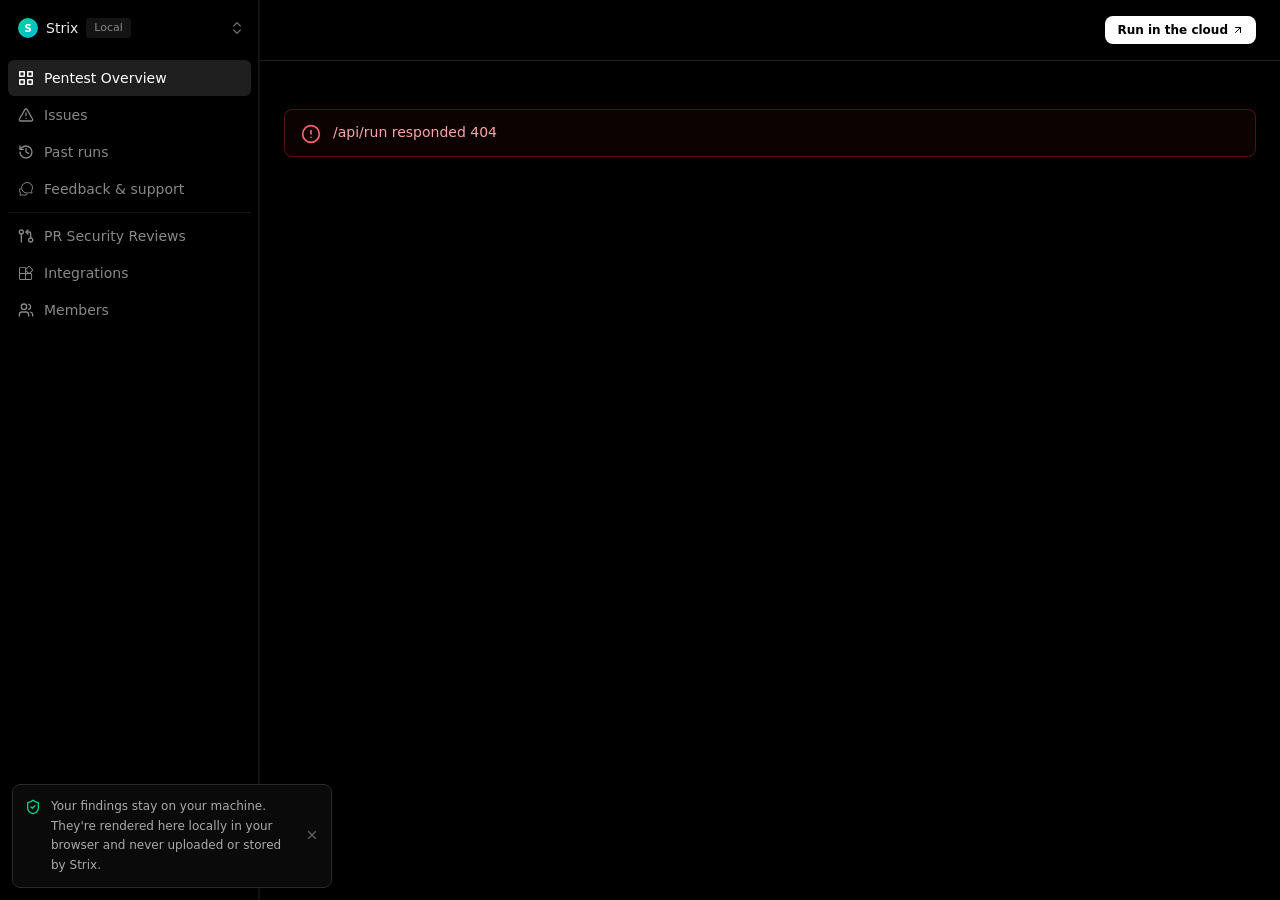
==== strix/interface/viewer/static/index.html @ fccd671d "convert strix to trix." ====
<!doctype html>
<html lang="en">
  <head>
    <meta charset="UTF-8" />
    <link rel="icon" type="image/png" href="./logo.png" />
    <meta name="viewport" content="width=device-width, initial-scale=1.0" />
    <meta name="color-scheme" content="dark" />
    <title>Strix Results</title>
    <script type="module" crossorigin src="./assets/index-i13oA549.js"></script>
    <link rel="stylesheet" crossorigin href="./assets/index-CIkpHi8V.css">
  </head>
  <body>
    <div id="root"></div>
  </body>
</html>
---- strix/interface/viewer/static/assets/index-CIkpHi8V.css ----
pre code.hljs{display:block;overflow-x:auto;padding:1em}code.hljs{padding:3px 5px}/*!
  Theme: GitHub Dark
  Description: Dark theme as seen on github.com
  Author: github.com
  Maintainer: @Hirse
  Updated: 2021-05-15

  Outdated base version: https://github.com/primer/github-syntax-dark
  Current colors taken from GitHub's CSS
*/.hljs{color:#c9d1d9;background:#0d1117}.hljs-doctag,.hljs-keyword,.hljs-meta .hljs-keyword,.hljs-template-tag,.hljs-template-variable,.hljs-type,.hljs-variable.language_{color:#ff7b72}.hljs-title,.hljs-title.class_,.hljs-title.class_.inherited__,.hljs-title.function_{color:#d2a8ff}.hljs-attr,.hljs-attribute,.hljs-literal,.hljs-meta,.hljs-number,.hljs-operator,.hljs-variable,.hljs-selector-attr,.hljs-selector-class,.hljs-selector-id{color:#79c0ff}.hljs-regexp,.hljs-string,.hljs-meta .hljs-string{color:#a5d6ff}.hljs-built_in,.hljs-symbol{color:#ffa657}.hljs-comment,.hljs-code,.hljs-formula{color:#8b949e}.hljs-name,.hljs-quote,.hljs-selector-tag,.hljs-selector-pseudo{color:#7ee787}.hljs-subst{color:#c9d1d9}.hljs-section{color:#1f6feb;font-weight:700}.hljs-bullet{color:#f2cc60}.hljs-emphasis{color:#c9d1d9;font-style:italic}.hljs-strong{color:#c9d1d9;font-weight:700}.hljs-addition{color:#aff5b4;background-color:#033a16}.hljs-deletion{color:#ffdcd7;background-color:#67060c}.react-flow{direction:ltr;--xy-edge-stroke-default: #b1b1b7;--xy-edge-stroke-width-default: 1;--xy-edge-stroke-selected-default: #555;--xy-connectionline-stroke-default: #b1b1b7;--xy-connectionline-stroke-width-default: 1;--xy-attribution-background-color-default: rgba(255, 255, 255, .5);--xy-minimap-background-color-default: #fff;--xy-minimap-mask-background-color-default: rgba(240, 240, 240, .6);--xy-minimap-mask-stroke-color-default: transparent;--xy-minimap-mask-stroke-width-default: 1;--xy-minimap-node-background-color-default: #e2e2e2;--xy-minimap-node-stroke-color-default: transparent;--xy-minimap-node-stroke-width-default: 2;--xy-background-color-default: transparent;--xy-background-pattern-dots-color-default: #91919a;--xy-background-pattern-lines-color-default: #eee;--xy-background-pattern-cross-color-default: #e2e2e2;background-color:var(--xy-background-color, var(--xy-background-color-default));--xy-node-color-default: inherit;--xy-node-border-default: 1px solid #1a192b;--xy-node-background-color-default: #fff;--xy-node-group-background-color-default: rgba(240, 240, 240, .25);--xy-node-boxshadow-hover-default: 0 1px 4px 1px rgba(0, 0, 0, .08);--xy-node-boxshadow-selected-default: 0 0 0 .5px #1a192b;--xy-node-border-radius-default: 3px;--xy-handle-background-color-default: #1a192b;--xy-handle-border-color-default: #fff;--xy-selection-background-color-default: rgba(0, 89, 220, .08);--xy-selection-border-default: 1px dotted rgba(0, 89, 220, .8);--xy-controls-button-background-color-default: #fefefe;--xy-controls-button-background-color-hover-default: #f4f4f4;--xy-controls-button-color-default: inherit;--xy-controls-button-color-hover-default: inherit;--xy-controls-button-border-color-default: #eee;--xy-controls-box-shadow-default: 0 0 2px 1px rgba(0, 0, 0, .08);--xy-edge-label-background-color-default: #ffffff;--xy-edge-label-color-default: inherit;--xy-resize-background-color-default: #3367d9}.react-flow.dark{--xy-edge-stroke-default: #3e3e3e;--xy-edge-stroke-width-default: 1;--xy-edge-stroke-selected-default: #727272;--xy-connectionline-stroke-default: #b1b1b7;--xy-connectionline-stroke-width-default: 1;--xy-attribution-background-color-default: rgba(150, 150, 150, .25);--xy-minimap-background-color-default: #141414;--xy-minimap-mask-background-color-default: rgba(60, 60, 60, .6);--xy-minimap-mask-stroke-color-default: transparent;--xy-minimap-mask-stroke-width-default: 1;--xy-minimap-node-background-color-default: #2b2b2b;--xy-minimap-node-stroke-color-default: transparent;--xy-minimap-node-stroke-width-default: 2;--xy-background-color-default: #141414;--xy-background-pattern-dots-color-default: #555;--xy-background-pattern-lines-color-default: #333;--xy-background-pattern-cross-color-default: #333;--xy-node-color-default: #f8f8f8;--xy-node-border-default: 1px solid #3c3c3c;--xy-node-background-color-default: #1e1e1e;--xy-node-group-background-color-default: rgba(240, 240, 240, .25);--xy-node-boxshadow-hover-default: 0 1px 4px 1px rgba(255, 255, 255, .08);--xy-node-boxshadow-selected-default: 0 0 0 .5px #999;--xy-handle-background-color-default: #bebebe;--xy-handle-border-color-default: #1e1e1e;--xy-selection-background-color-default: rgba(200, 200, 220, .08);--xy-selection-border-default: 1px dotted rgba(200, 200, 220, .8);--xy-controls-button-background-color-default: #2b2b2b;--xy-controls-button-background-color-hover-default: #3e3e3e;--xy-controls-button-color-default: #f8f8f8;--xy-controls-button-color-hover-default: #fff;--xy-controls-button-border-color-default: #5b5b5b;--xy-controls-box-shadow-default: 0 0 2px 1px rgba(0, 0, 0, .08);--xy-edge-label-background-color-default: #141414;--xy-edge-label-color-default: #f8f8f8}.react-flow__background{background-color:var(--xy-background-color-props, var(--xy-background-color, var(--xy-background-color-default)));pointer-events:none;z-index:-1}.react-flow__container{position:absolute;width:100%;height:100%;top:0;left:0}.react-flow__pane{z-index:1;touch-action:none}.react-flow__pane.draggable{cursor:grab}.react-flow__pane.dragging{cursor:grabbing}.react-flow__pane.selection{cursor:pointer}.react-flow__viewport{transform-origin:0 0;z-index:2;pointer-events:none}.react-flow__renderer{z-index:4}.react-flow__selection{z-index:6}.react-flow__nodesselection-rect:focus,.react-flow__nodesselection-rect:focus-visible{outline:none}.react-flow__edge-path{stroke:var(--xy-edge-stroke, var(--xy-edge-stroke-default));stroke-width:var(--xy-edge-stroke-width, var(--xy-edge-stroke-width-default));fill:none}.react-flow__connection-path{stroke:var(--xy-connectionline-stroke, var(--xy-connectionline-stroke-default));stroke-width:var(--xy-connectionline-stroke-width, var(--xy-connectionline-stroke-width-default));fill:none}.react-flow .react-flow__edges{position:absolute}.react-flow .react-flow__edges svg{overflow:visible;position:absolute;pointer-events:none}.react-flow__edge{pointer-events:visibleStroke}.react-flow__edge.selectable{cursor:pointer}.react-flow__edge.animated path{stroke-dasharray:5;animation:dashdraw .5s linear infinite}.react-flow__edge.animated path.react-flow__edge-interaction{stroke-dasharray:none;animation:none}.react-flow__edge.inactive{pointer-events:none}.react-flow__edge.selected,.react-flow__edge:focus,.react-flow__edge:focus-visible{outline:none}.react-flow__edge.selected .react-flow__edge-path,.react-flow__edge.selectable:focus .react-flow__edge-path,.react-flow__edge.selectable:focus-visible .react-flow__edge-path{stroke:var(--xy-edge-stroke-selected, var(--xy-edge-stroke-selected-default))}.react-flow__edge-textwrapper{pointer-events:all}.react-flow__edge .react-flow__edge-text{pointer-events:none;-webkit-user-select:none;-moz-user-select:none;user-select:none}.react-flow__arrowhead polyline{stroke:var(--xy-edge-stroke, var(--xy-edge-stroke-default))}.react-flow__arrowhead polyline.arrowclosed{fill:var(--xy-edge-stroke, var(--xy-edge-stroke-default))}.react-flow__connection{pointer-events:none}.react-flow__connection .animated{stroke-dasharray:5;animation:dashdraw .5s linear infinite}svg.react-flow__connectionline{z-index:1001;overflow:visible;position:absolute}.react-flow__nodes{pointer-events:none;transform-origin:0 0}.react-flow__node{position:absolute;-webkit-user-select:none;-moz-user-select:none;user-select:none;pointer-events:all;transform-origin:0 0;box-sizing:border-box;cursor:default}.react-flow__node.selectable{cursor:pointer}.react-flow__node.draggable{cursor:grab;pointer-events:all}.react-flow__node.draggable.dragging{cursor:grabbing}.react-flow__nodesselection{z-index:3;transform-origin:left top;pointer-events:none}.react-flow__nodesselection-rect{position:absolute;pointer-events:all;cursor:grab}.react-flow__handle{position:absolute;pointer-events:none;min-width:5px;min-height:5px;width:6px;height:6px;background-color:var(--xy-handle-background-color, var(--xy-handle-background-color-default));border:1px solid var(--xy-handle-border-color, var(--xy-handle-border-color-default));border-radius:100%}.react-flow__handle.connectingfrom{pointer-events:all}.react-flow__handle.connectionindicator{pointer-events:all;cursor:crosshair}.react-flow__handle-bottom{top:auto;left:50%;bottom:0;transform:translate(-50%,50%)}.react-flow__handle-top{top:0;left:50%;transform:translate(-50%,-50%)}.react-flow__handle-left{top:50%;left:0;transform:translate(-50%,-50%)}.react-flow__handle-right{top:50%;right:0;transform:translate(50%,-50%)}.react-flow__edgeupdater{cursor:move;pointer-events:all}.react-flow__pane.selection .react-flow__panel{pointer-events:none}.react-flow__panel{position:absolute;z-index:5;margin:15px}.react-flow__panel.top{top:0}.react-flow__panel.bottom{bottom:0}.react-flow__panel.top.center,.react-flow__panel.bottom.center{left:50%;transform:translate(-15px) translate(-50%)}.react-flow__panel.left{left:0}.react-flow__panel.right{right:0}.react-flow__panel.left.center,.react-flow__panel.right.center{top:50%;transform:translateY(-15px) translateY(-50%)}.react-flow__attribution{font-size:10px;background:var(--xy-attribution-background-color, var(--xy-attribution-background-color-default));padding:2px 3px;margin:0}.react-flow__attribution a{text-decoration:none;color:#999}@keyframes dashdraw{0%{stroke-dashoffset:10}}.react-flow__edgelabel-renderer{position:absolute;width:100%;height:100%;pointer-events:none;-webkit-user-select:none;-moz-user-select:none;user-select:none;left:0;top:0}.react-flow__viewport-portal{position:absolute;width:100%;height:100%;left:0;top:0;-webkit-user-select:none;-moz-user-select:none;user-select:none}.react-flow__minimap{background:var( --xy-minimap-background-color-props, var(--xy-minimap-background-color, var(--xy-minimap-background-color-default)) )}.react-flow__minimap-svg{display:block}.react-flow__minimap-mask{fill:var( --xy-minimap-mask-background-color-props, var(--xy-minimap-mask-background-color, var(--xy-minimap-mask-background-color-default)) );stroke:var( --xy-minimap-mask-stroke-color-props, var(--xy-minimap-mask-stroke-color, var(--xy-minimap-mask-stroke-color-default)) );stroke-width:var( --xy-minimap-mask-stroke-width-props, var(--xy-minimap-mask-stroke-width, var(--xy-minimap-mask-stroke-width-default)) )}.react-flow__minimap-node{fill:var( --xy-minimap-node-background-color-props, var(--xy-minimap-node-background-color, var(--xy-minimap-node-background-color-default)) );stroke:var( --xy-minimap-node-stroke-color-props, var(--xy-minimap-node-stroke-color, var(--xy-minimap-node-stroke-color-default)) );stroke-width:var( --xy-minimap-node-stroke-width-props, var(--xy-minimap-node-stroke-width, var(--xy-minimap-node-stroke-width-default)) )}.react-flow__background-pattern.dots{fill:var( --xy-background-pattern-color-props, var(--xy-background-pattern-color, var(--xy-background-pattern-dots-color-default)) )}.react-flow__background-pattern.lines{stroke:var( --xy-background-pattern-color-props, var(--xy-background-pattern-color, var(--xy-background-pattern-lines-color-default)) )}.react-flow__background-pattern.cross{stroke:var( --xy-background-pattern-color-props, var(--xy-background-pattern-color, var(--xy-background-pattern-cross-color-default)) )}.react-flow__controls{display:flex;flex-direction:column;box-shadow:var(--xy-controls-box-shadow, var(--xy-controls-box-shadow-default))}.react-flow__controls.horizontal{flex-direction:row}.react-flow__controls-button{display:flex;justify-content:center;align-items:center;height:26px;width:26px;padding:4px;border:none;background:var(--xy-controls-button-background-color, var(--xy-controls-button-background-color-default));border-bottom:1px solid var( --xy-controls-button-border-color-props, var(--xy-controls-button-border-color, var(--xy-controls-button-border-color-default)) );color:var( --xy-controls-button-color-props, var(--xy-controls-button-color, var(--xy-controls-button-color-default)) );cursor:pointer;-webkit-user-select:none;-moz-user-select:none;user-select:none}.react-flow__controls-button svg{width:100%;max-width:12px;max-height:12px;fill:currentColor}.react-flow__edge.updating .react-flow__edge-path{stroke:#777}.react-flow__edge-text{font-size:10px}.react-flow__node.selectable:focus,.react-flow__node.selectable:focus-visible{outline:none}.react-flow__node-input,.react-flow__node-default,.react-flow__node-output,.react-flow__node-group{padding:10px;border-radius:var(--xy-node-border-radius, var(--xy-node-border-radius-default));width:150px;font-size:12px;color:var(--xy-node-color, var(--xy-node-color-default));text-align:center;border:var(--xy-node-border, var(--xy-node-border-default));background-color:var(--xy-node-background-color, var(--xy-node-background-color-default))}.react-flow__node-input.selectable:hover,.react-flow__node-default.selectable:hover,.react-flow__node-output.selectable:hover,.react-flow__node-group.selectable:hover{box-shadow:var(--xy-node-boxshadow-hover, var(--xy-node-boxshadow-hover-default))}.react-flow__node-input.selectable.selected,.react-flow__node-input.selectable:focus,.react-flow__node-input.selectable:focus-visible,.react-flow__node-default.selectable.selected,.react-flow__node-default.selectable:focus,.react-flow__node-default.selectable:focus-visible,.react-flow__node-output.selectable.selected,.react-flow__node-output.selectable:focus,.react-flow__node-output.selectable:focus-visible,.react-flow__node-group.selectable.selected,.react-flow__node-group.selectable:focus,.react-flow__node-group.selectable:focus-visible{box-shadow:var(--xy-node-boxshadow-selected, var(--xy-node-boxshadow-selected-default))}.react-flow__node-group{background-color:var(--xy-node-group-background-color, var(--xy-node-group-background-color-default))}.react-flow__nodesselection-rect,.react-flow__selection{background:var(--xy-selection-background-color, var(--xy-selection-background-color-default));border:var(--xy-selection-border, var(--xy-selection-border-default))}.react-flow__nodesselection-rect:focus,.react-flow__nodesselection-rect:focus-visible,.react-flow__selection:focus,.react-flow__selection:focus-visible{outline:none}.react-flow__controls-button:hover{background:var( --xy-controls-button-background-color-hover-props, var(--xy-controls-button-background-color-hover, var(--xy-controls-button-background-color-hover-default)) );color:var( --xy-controls-button-color-hover-props, var(--xy-controls-button-color-hover, var(--xy-controls-button-color-hover-default)) )}.react-flow__controls-button:disabled{pointer-events:none}.react-flow__controls-button:disabled svg{fill-opacity:.4}.react-flow__controls-button:last-child{border-bottom:none}.react-flow__controls.horizontal .react-flow__controls-button{border-bottom:none;border-right:1px solid var( --xy-controls-button-border-color-props, var(--xy-controls-button-border-color, var(--xy-controls-button-border-color-default)) )}.react-flow__controls.horizontal .react-flow__controls-button:last-child{border-right:none}.react-flow__resize-control{position:absolute}.react-flow__resize-control.left,.react-flow__resize-control.right{cursor:ew-resize}.react-flow__resize-control.top,.react-flow__resize-control.bottom{cursor:ns-resize}.react-flow__resize-control.top.left,.react-flow__resize-control.bottom.right{cursor:nwse-resize}.react-flow__resize-control.bottom.left,.react-flow__resize-control.top.right{cursor:nesw-resize}.react-flow__resize-control.handle{width:5px;height:5px;border:1px solid #fff;border-radius:1px;background-color:var(--xy-resize-background-color, var(--xy-resize-background-color-default));translate:-50% -50%}.react-flow__resize-control.handle.left{left:0;top:50%}.react-flow__resize-control.handle.right{left:100%;top:50%}.react-flow__resize-control.handle.top{left:50%;top:0}.react-flow__resize-control.handle.bottom{left:50%;top:100%}.react-flow__resize-control.handle.top.left,.react-flow__resize-control.handle.bottom.left{left:0}.react-flow__resize-control.handle.top.right,.react-flow__resize-control.handle.bottom.right{left:100%}.react-flow__resize-control.line{border-color:var(--xy-resize-background-color, var(--xy-resize-background-color-default));border-width:0;border-style:solid}.react-flow__resize-control.line.left,.react-flow__resize-control.line.right{width:1px;transform:translate(-50%);top:0;height:100%}.react-flow__resize-control.line.left{left:0;border-left-width:1px}.react-flow__resize-control.line.right{left:100%;border-right-width:1px}.react-flow__resize-control.line.top,.react-flow__resize-control.line.bottom{height:1px;transform:translateY(-50%);left:0;width:100%}.react-flow__resize-control.line.top{top:0;border-top-width:1px}.react-flow__resize-control.line.bottom{border-bottom-width:1px;top:100%}.react-flow__edge-textbg{fill:var(--xy-edge-label-background-color, var(--xy-edge-label-background-color-default))}.react-flow__edge-text{fill:var(--xy-edge-label-color, var(--xy-edge-label-color-default))}/*! tailwindcss v4.3.3 | MIT License | https://tailwindcss.com */@layer properties{@supports (((-webkit-hyphens:none)) and (not (margin-trim:inline))) or ((-moz-orient:inline) and (not (color:rgb(from red r g b)))){*,:before,:after,::backdrop{--tw-translate-x:0;--tw-translate-y:0;--tw-translate-z:0;--tw-space-y-reverse:0;--tw-border-style:solid;--tw-gradient-position:initial;--tw-gradient-from:#0000;--tw-gradient-via:#0000;--tw-gradient-to:#0000;--tw-gradient-stops:initial;--tw-gradient-via-stops:initial;--tw-gradient-from-position:0%;--tw-gradient-via-position:50%;--tw-gradient-to-position:100%;--tw-leading:initial;--tw-font-weight:initial;--tw-tracking:initial;--tw-ordinal:initial;--tw-slashed-zero:initial;--tw-numeric-figure:initial;--tw-numeric-spacing:initial;--tw-numeric-fraction:initial;--tw-shadow:0 0 #0000;--tw-shadow-color:initial;--tw-shadow-alpha:100%;--tw-inset-shadow:0 0 #0000;--tw-inset-shadow-color:initial;--tw-inset-shadow-alpha:100%;--tw-ring-color:initial;--tw-ring-shadow:0 0 #0000;--tw-inset-ring-color:initial;--tw-inset-ring-shadow:0 0 #0000;--tw-ring-inset:initial;--tw-ring-offset-width:0px;--tw-ring-offset-color:#fff;--tw-ring-offset-shadow:0 0 #0000;--tw-blur:initial;--tw-brightness:initial;--tw-contrast:initial;--tw-grayscale:initial;--tw-hue-rotate:initial;--tw-invert:initial;--tw-opacity:initial;--tw-saturate:initial;--tw-sepia:initial;--tw-drop-shadow:initial;--tw-drop-shadow-color:initial;--tw-drop-shadow-alpha:100%;--tw-drop-shadow-size:initial;--tw-duration:initial;--tw-ease:initial}}}@layer theme{:root,:host{--color-red-300:oklch(80.8% .114 19.571);--color-red-400:oklch(70.4% .191 22.216);--color-red-500:oklch(63.7% .237 25.331);--color-orange-400:oklch(75% .183 55.934);--color-orange-500:oklch(70.5% .213 47.604);--color-amber-400:oklch(82.8% .189 84.429);--color-yellow-400:oklch(85.2% .199 91.936);--color-yellow-500:oklch(79.5% .184 86.047);--color-emerald-200:oklch(90.5% .093 164.15);--color-emerald-400:oklch(76.5% .177 163.223);--color-emerald-500:oklch(69.6% .17 162.48);--color-cyan-400:oklch(78.9% .154 211.53);--color-cyan-500:oklch(71.5% .143 215.221);--color-sky-400:oklch(74.6% .16 232.661);--color-blue-400:oklch(70.7% .165 254.624);--color-blue-500:oklch(62.3% .214 259.815);--color-purple-400:oklch(71.4% .203 305.504);--color-purple-500:oklch(62.7% .265 303.9);--color-gray-400:oklch(70.7% .022 261.325);--color-gray-500:oklch(55.1% .027 264.364);--color-neutral-200:oklch(92.2% 0 none);--color-black:#000;--color-white:#fff;--spacing:.25rem;--container-xs:20rem;--container-sm:24rem;--container-md:28rem;--container-xl:36rem;--container-6xl:72rem;--text-xs:.75rem;--text-xs--line-height:calc(1 / .75);--text-sm:.875rem;--text-sm--line-height:calc(1.25 / .875);--text-base:1rem;--text-base--line-height: 1.5 ;--text-lg:1.125rem;--text-lg--line-height:calc(1.75 / 1.125);--text-xl:1.25rem;--text-xl--line-height:calc(1.75 / 1.25);--text-2xl:1.5rem;--text-2xl--line-height:calc(2 / 1.5);--font-weight-medium:500;--font-weight-semibold:600;--font-weight-bold:700;--tracking-tight:-.025em;--tracking-wide:.025em;--tracking-wider:.05em;--leading-snug:1.375;--leading-relaxed:1.625;--radius-md:.375rem;--radius-lg:.5rem;--radius-xl:.75rem;--radius-2xl:1rem;--ease-out:cubic-bezier(0, 0, .2, 1);--animate-spin:spin 1s linear infinite;--animate-ping:ping 1s cubic-bezier(0, 0, .2, 1) infinite;--animate-pulse:pulse 2s cubic-bezier(.4, 0, .6, 1) infinite;--default-transition-duration:.15s;--default-transition-timing-function:cubic-bezier(.4, 0, .2, 1);--default-font-family:var(--font-geist-sans);--default-mono-font-family:var(--font-geist-mono)}}@layer base{*,:after,:before,::backdrop{box-sizing:border-box;border:0 solid;margin:0;padding:0}::file-selector-button{box-sizing:border-box;border:0 solid;margin:0;padding:0}html,:host{-webkit-text-size-adjust:100%;-moz-tab-size:4;tab-size:4;line-height:1.5;font-family:var(--default-font-family,-apple-system, BlinkMacSystemFont, "Segoe UI", Roboto, "Helvetica Neue", "Noto Sans", Arial, sans-serif, "Apple Color Emoji", "Segoe UI Emoji", "Segoe UI Symbol", "Noto Color Emoji");font-feature-settings:var(--default-font-feature-settings,normal);font-variation-settings:var(--default-font-variation-settings,normal);-webkit-tap-highlight-color:transparent}hr{height:0;color:inherit;border-top-width:1px}abbr:where([title]){-webkit-text-decoration:underline dotted;text-decoration:underline dotted}h1,h2,h3,h4,h5,h6{font-size:inherit;font-weight:inherit}a{color:inherit;-webkit-text-decoration:inherit;text-decoration:inherit}b,strong{font-weight:bolder}code,kbd,samp,pre{font-family:var(--default-mono-font-family,ui-monospace, SFMono-Regular, Menlo, Monaco, Consolas, "Liberation Mono", "Courier New", monospace);font-feature-settings:var(--default-mono-font-feature-settings,normal);font-variation-settings:var(--default-mono-font-variation-settings,normal);font-size:1em}small{font-size:80%}sub,sup{vertical-align:baseline;font-size:75%;line-height:0;position:relative}sub{bottom:-.25em}sup{top:-.5em}table{text-indent:0;border-color:inherit;border-collapse:collapse}:-moz-focusring:where(:not(iframe)){outline:auto}progress{vertical-align:baseline}summary{display:list-item}ol,ul,menu{list-style:none}img,svg,video,canvas,audio,iframe,embed,object{vertical-align:middle;display:block}img,video{max-width:100%;height:auto}button,input,select,optgroup,textarea{font:inherit;font-feature-settings:inherit;font-variation-settings:inherit;letter-spacing:inherit;color:inherit;opacity:1;background-color:#0000;border-radius:0}::file-selector-button{font:inherit;font-feature-settings:inherit;font-variation-settings:inherit;letter-spacing:inherit;color:inherit;opacity:1;background-color:#0000;border-radius:0}:where(select:is([multiple],[size])) optgroup{font-weight:bolder}:where(select:is([multiple],[size])) optgroup option{padding-inline-start:20px}::file-selector-button{margin-inline-end:4px}::placeholder{opacity:1}@supports (not ((-webkit-appearance:-apple-pay-button))) or (contain-intrinsic-size:1px){::placeholder{color:currentColor}@supports (color:color-mix(in lab,red,red)){::placeholder{color:color-mix(in oklab,currentcolor 50%,transparent)}}}textarea{resize:vertical}::-webkit-search-decoration{-webkit-appearance:none}::-webkit-date-and-time-value{min-height:1lh;text-align:inherit}::-webkit-datetime-edit{display:inline-flex}::-webkit-datetime-edit-fields-wrapper{padding:0}::-webkit-datetime-edit{padding-block:0}::-webkit-datetime-edit-year-field{padding-block:0}::-webkit-datetime-edit-month-field{padding-block:0}::-webkit-datetime-edit-day-field{padding-block:0}::-webkit-datetime-edit-hour-field{padding-block:0}::-webkit-datetime-edit-minute-field{padding-block:0}::-webkit-datetime-edit-second-field{padding-block:0}::-webkit-datetime-edit-millisecond-field{padding-block:0}::-webkit-datetime-edit-meridiem-field{padding-block:0}::-webkit-calendar-picker-indicator{line-height:1}:-moz-ui-invalid{box-shadow:none}button,input:where([type=button],[type=reset],[type=submit]){-webkit-appearance:button;-moz-appearance:button;appearance:button}::file-selector-button{-webkit-appearance:button;-moz-appearance:button;appearance:button}::-webkit-inner-spin-button{height:auto}::-webkit-outer-spin-button{height:auto}[hidden]:where(:not([hidden=until-found])){display:none!important}}@layer components;@layer utilities{.pointer-events-none{pointer-events:none}.collapse{visibility:collapse}.visible{visibility:visible}.absolute{position:absolute}.fixed{position:fixed}.relative{position:relative}.static{position:static}.sticky{position:sticky}.inset-0{top:0;right:0;bottom:0;left:0}.inset-x-0{inset-inline:0}.top-0{top:0}.top-2{top:calc(var(--spacing) * 2)}.top-4{top:calc(var(--spacing) * 4)}.right-0{right:0}.right-2{right:calc(var(--spacing) * 2)}.right-4{right:calc(var(--spacing) * 4)}.bottom-0{bottom:0}.bottom-3{bottom:calc(var(--spacing) * 3)}.bottom-full{bottom:100%}.left-0{left:0}.left-1\/2{left:50%}.left-2{left:calc(var(--spacing) * 2)}.left-3{left:calc(var(--spacing) * 3)}.isolate{isolation:isolate}.z-10{z-index:10}.z-20{z-index:20}.z-30{z-index:30}.z-40{z-index:40}.z-50{z-index:50}.z-\[60\]{z-index:60}.-mx-2{margin-inline:calc(var(--spacing) * -2)}.mx-0{margin-inline:0}.mx-auto{margin-inline:auto}.my-1{margin-block:var(--spacing)}.my-4{margin-block:calc(var(--spacing) * 4)}.-mt-0\.5{margin-top:calc(var(--spacing) * -.5)}.mt-0{margin-top:0}.mt-0\.5{margin-top:calc(var(--spacing) * .5)}.mt-1{margin-top:var(--spacing)}.mt-1\.5{margin-top:calc(var(--spacing) * 1.5)}.mt-2{margin-top:calc(var(--spacing) * 2)}.mt-3{margin-top:calc(var(--spacing) * 3)}.mt-4{margin-top:calc(var(--spacing) * 4)}.mt-5{margin-top:calc(var(--spacing) * 5)}.mt-10{margin-top:calc(var(--spacing) * 10)}.mt-\[1px\]{margin-top:1px}.-mr-0\.5{margin-right:calc(var(--spacing) * -.5)}.mr-1{margin-right:var(--spacing)}.mr-2{margin-right:calc(var(--spacing) * 2)}.mb-1{margin-bottom:var(--spacing)}.mb-1\.5{margin-bottom:calc(var(--spacing) * 1.5)}.mb-2{margin-bottom:calc(var(--spacing) * 2)}.mb-2\.5{margin-bottom:calc(var(--spacing) * 2.5)}.mb-3{margin-bottom:calc(var(--spacing) * 3)}.mb-4{margin-bottom:calc(var(--spacing) * 4)}.ml-0\.5{margin-left:calc(var(--spacing) * .5)}.ml-1{margin-left:var(--spacing)}.ml-1\.5{margin-left:calc(var(--spacing) * 1.5)}.ml-2{margin-left:calc(var(--spacing) * 2)}.ml-3{margin-left:calc(var(--spacing) * 3)}.ml-auto{margin-left:auto}.line-clamp-3{-webkit-line-clamp:3;-webkit-box-orient:vertical;display:-webkit-box;overflow:hidden}.block{display:block}.flex{display:flex}.grid{display:grid}.hidden{display:none}.inline{display:inline}.inline-flex{display:inline-flex}.\!h-1\.5{height:calc(var(--spacing) * 1.5)!important}.h-0\.5{height:calc(var(--spacing) * .5)}.h-1\.5{height:calc(var(--spacing) * 1.5)}.h-2{height:calc(var(--spacing) * 2)}.h-2\.5{height:calc(var(--spacing) * 2.5)}.h-3{height:calc(var(--spacing) * 3)}.h-3\.5{height:calc(var(--spacing) * 3.5)}.h-4{height:calc(var(--spacing) * 4)}.h-5{height:calc(var(--spacing) * 5)}.h-6{height:calc(var(--spacing) * 6)}.h-7{height:calc(var(--spacing) * 7)}.h-8{height:calc(var(--spacing) * 8)}.h-9{height:calc(var(--spacing) * 9)}.h-10{height:calc(var(--spacing) * 10)}.h-11{height:calc(var(--spacing) * 11)}.h-\[30px\]{height:30px}.h-\[72px\]{height:72px}.h-\[480px\]{height:480px}.h-dvh{height:100dvh}.h-full{height:100%}.h-px{height:1px}.h-screen{height:100vh}.max-h-96{max-height:calc(var(--spacing) * 96)}.max-h-\[160px\]{max-height:160px}.max-h-\[400px\]{max-height:400px}.max-h-\[1200px\]{max-height:1200px}.max-h-\[calc\(100dvh-2rem\)\]{max-height:calc(100dvh - 2rem)}.min-h-0{min-height:0}.min-h-screen{min-height:100vh}.\!w-1\.5{width:calc(var(--spacing) * 1.5)!important}.w-0\.5{width:calc(var(--spacing) * .5)}.w-1{width:var(--spacing)}.w-1\.5{width:calc(var(--spacing) * 1.5)}.w-2{width:calc(var(--spacing) * 2)}.w-2\.5{width:calc(var(--spacing) * 2.5)}.w-3{width:calc(var(--spacing) * 3)}.w-3\.5{width:calc(var(--spacing) * 3.5)}.w-4{width:calc(var(--spacing) * 4)}.w-5{width:calc(var(--spacing) * 5)}.w-6{width:calc(var(--spacing) * 6)}.w-7{width:calc(var(--spacing) * 7)}.w-8{width:calc(var(--spacing) * 8)}.w-9{width:calc(var(--spacing) * 9)}.w-10{width:calc(var(--spacing) * 10)}.w-11{width:calc(var(--spacing) * 11)}.w-28{width:calc(var(--spacing) * 28)}.w-96{width:calc(var(--spacing) * 96)}.w-\[1px\]{width:1px}.w-\[30px\]{width:30px}.w-\[180px\]{width:180px}.w-\[260px\]{width:260px}.w-full{width:100%}.w-max{width:max-content}.w-px{width:1px}.max-w-6xl{max-width:var(--container-6xl)}.max-w-\[75\%\]{max-width:75%}.max-w-\[80\%\]{max-width:80%}.max-w-\[88rem\]{max-width:88rem}.max-w-\[140px\]{max-width:140px}.max-w-\[240px\]{max-width:240px}.max-w-\[260px\]{max-width:260px}.max-w-full{max-width:100%}.max-w-md{max-width:var(--container-md)}.max-w-sm{max-width:var(--container-sm)}.max-w-xl{max-width:var(--container-xl)}.max-w-xs{max-width:var(--container-xs)}.min-w-0{min-width:0}.min-w-\[80px\]{min-width:80px}.min-w-\[112px\]{min-width:112px}.min-w-\[160px\]{min-width:160px}.flex-1{flex:1}.flex-none{flex:none}.flex-shrink-0,.shrink-0{flex-shrink:0}.border-collapse{border-collapse:collapse}.origin-left{transform-origin:0}.-translate-x-1\/2{--tw-translate-x: -50% ;translate:var(--tw-translate-x) var(--tw-translate-y)}.-rotate-90{rotate:-90deg}.animate-ping{animation:var(--animate-ping)}.animate-pulse{animation:var(--animate-pulse)}.animate-spin{animation:var(--animate-spin)}.cursor-col-resize{cursor:col-resize}.cursor-pointer{cursor:pointer}.resize{resize:both}.resize-none{resize:none}.resize-y{resize:vertical}.scrollbar-thin{scrollbar-width:thin}.grid-cols-1{grid-template-columns:repeat(1,minmax(0,1fr))}.grid-cols-\[7rem_1fr\]{grid-template-columns:7rem 1fr}.flex-col{flex-direction:column}.flex-row{flex-direction:row}.flex-wrap{flex-wrap:wrap}.place-content-center{place-content:center}.items-baseline{align-items:baseline}.items-center{align-items:center}.items-start{align-items:flex-start}.items-stretch{align-items:stretch}.justify-between{justify-content:space-between}.justify-center{justify-content:center}.gap-0\.5{gap:calc(var(--spacing) * .5)}.gap-1{gap:var(--spacing)}.gap-1\.5{gap:calc(var(--spacing) * 1.5)}.gap-2{gap:calc(var(--spacing) * 2)}.gap-2\.5{gap:calc(var(--spacing) * 2.5)}.gap-3{gap:calc(var(--spacing) * 3)}.gap-4{gap:calc(var(--spacing) * 4)}.gap-5{gap:calc(var(--spacing) * 5)}.gap-6{gap:calc(var(--spacing) * 6)}.gap-8{gap:calc(var(--spacing) * 8)}.gap-10{gap:calc(var(--spacing) * 10)}.gap-px{gap:1px}:where(.space-y-0>:not(:last-child)){--tw-space-y-reverse:0;margin-block:0}:where(.space-y-0\.5>:not(:last-child)){--tw-space-y-reverse:0;margin-block-start:calc(calc(var(--spacing) * .5) * var(--tw-space-y-reverse));margin-block-end:calc(calc(var(--spacing) * .5) * calc(1 - var(--tw-space-y-reverse)))}:where(.space-y-1>:not(:last-child)){--tw-space-y-reverse:0;margin-block-start:calc(var(--spacing) * var(--tw-space-y-reverse));margin-block-end:calc(var(--spacing) * calc(1 - var(--tw-space-y-reverse)))}:where(.space-y-2>:not(:last-child)){--tw-space-y-reverse:0;margin-block-start:calc(calc(var(--spacing) * 2) * var(--tw-space-y-reverse));margin-block-end:calc(calc(var(--spacing) * 2) * calc(1 - var(--tw-space-y-reverse)))}:where(.space-y-2\.5>:not(:last-child)){--tw-space-y-reverse:0;margin-block-start:calc(calc(var(--spacing) * 2.5) * var(--tw-space-y-reverse));margin-block-end:calc(calc(var(--spacing) * 2.5) * calc(1 - var(--tw-space-y-reverse)))}:where(.space-y-3>:not(:last-child)){--tw-space-y-reverse:0;margin-block-start:calc(calc(var(--spacing) * 3) * var(--tw-space-y-reverse));margin-block-end:calc(calc(var(--spacing) * 3) * calc(1 - var(--tw-space-y-reverse)))}:where(.space-y-4>:not(:last-child)){--tw-space-y-reverse:0;margin-block-start:calc(calc(var(--spacing) * 4) * var(--tw-space-y-reverse));margin-block-end:calc(calc(var(--spacing) * 4) * calc(1 - var(--tw-space-y-reverse)))}:where(.space-y-5>:not(:last-child)){--tw-space-y-reverse:0;margin-block-start:calc(calc(var(--spacing) * 5) * var(--tw-space-y-reverse));margin-block-end:calc(calc(var(--spacing) * 5) * calc(1 - var(--tw-space-y-reverse)))}:where(.space-y-6>:not(:last-child)){--tw-space-y-reverse:0;margin-block-start:calc(calc(var(--spacing) * 6) * var(--tw-space-y-reverse));margin-block-end:calc(calc(var(--spacing) * 6) * calc(1 - var(--tw-space-y-reverse)))}:where(.space-y-8>:not(:last-child)){--tw-space-y-reverse:0;margin-block-start:calc(calc(var(--spacing) * 8) * var(--tw-space-y-reverse));margin-block-end:calc(calc(var(--spacing) * 8) * calc(1 - var(--tw-space-y-reverse)))}.gap-x-2{column-gap:calc(var(--spacing) * 2)}.gap-x-3{column-gap:calc(var(--spacing) * 3)}.gap-x-6{column-gap:calc(var(--spacing) * 6)}.gap-x-8{column-gap:calc(var(--spacing) * 8)}.gap-y-0\.5{row-gap:calc(var(--spacing) * .5)}.gap-y-1{row-gap:var(--spacing)}.gap-y-2{row-gap:calc(var(--spacing) * 2)}.gap-y-3{row-gap:calc(var(--spacing) * 3)}.gap-y-6{row-gap:calc(var(--spacing) * 6)}.truncate{text-overflow:ellipsis;white-space:nowrap;overflow:hidden}.overflow-auto{overflow:auto}.overflow-hidden{overflow:hidden}.overflow-x-clip{overflow-x:clip}.overflow-y-auto{overflow-y:auto}.overscroll-contain{overscroll-behavior:contain}.overscroll-none{overscroll-behavior:none}.rounded{border-radius:.25rem}.rounded-2xl{border-radius:var(--radius-2xl)}.rounded-full{border-radius:3.40282e38px}.rounded-lg{border-radius:var(--radius-lg)}.rounded-md{border-radius:var(--radius-md)}.rounded-xl{border-radius:var(--radius-xl)}.\!border-0{border-style:var(--tw-border-style)!important;border-width:0!important}.border{border-style:var(--tw-border-style);border-width:1px}.border-0{border-style:var(--tw-border-style);border-width:0}.border-2{border-style:var(--tw-border-style);border-width:2px}.border-y{border-block-style:var(--tw-border-style);border-block-width:1px}.border-t{border-top-style:var(--tw-border-style);border-top-width:1px}.border-r{border-right-style:var(--tw-border-style);border-right-width:1px}.border-b{border-bottom-style:var(--tw-border-style);border-bottom-width:1px}.\!border-none{--tw-border-style:none!important;border-style:none!important}.\!border-\[\#222\]{border-color:#222!important}.border-\[\#1a1a1a\]{border-color:#1a1a1a}.border-\[\#2a2a2a\]{border-color:#2a2a2a}.border-\[\#3a3a3a\]{border-color:#3a3a3a}.border-\[\#22c55e\]\/40{border-color:#22c55e66}.border-\[\#222\]{border-color:#222}.border-\[\#333\]{border-color:#333}.border-\[\#444\]{border-color:#444}.border-\[\#191919\]{border-color:#191919}.border-\[rgba\(255\,255\,255\,0\.08\)\]{border-color:#ffffff14}.border-blue-500\/20{border-color:#3080ff33}@supports (color:color-mix(in lab,red,red)){.border-blue-500\/20{border-color:color-mix(in oklab,var(--color-blue-500) 20%,transparent)}}.border-blue-500\/30{border-color:#3080ff4d}@supports (color:color-mix(in lab,red,red)){.border-blue-500\/30{border-color:color-mix(in oklab,var(--color-blue-500) 30%,transparent)}}.border-blue-500\/40{border-color:#3080ff66}@supports (color:color-mix(in lab,red,red)){.border-blue-500\/40{border-color:color-mix(in oklab,var(--color-blue-500) 40%,transparent)}}.border-emerald-500\/20{border-color:#00bb7f33}@supports (color:color-mix(in lab,red,red)){.border-emerald-500\/20{border-color:color-mix(in oklab,var(--color-emerald-500) 20%,transparent)}}.border-emerald-500\/25{border-color:#00bb7f40}@supports (color:color-mix(in lab,red,red)){.border-emerald-500\/25{border-color:color-mix(in oklab,var(--color-emerald-500) 25%,transparent)}}.border-emerald-500\/30{border-color:#00bb7f4d}@supports (color:color-mix(in lab,red,red)){.border-emerald-500\/30{border-color:color-mix(in oklab,var(--color-emerald-500) 30%,transparent)}}.border-gray-500\/20{border-color:#6a728233}@supports (color:color-mix(in lab,red,red)){.border-gray-500\/20{border-color:color-mix(in oklab,var(--color-gray-500) 20%,transparent)}}.border-orange-500\/20{border-color:#fe6e0033}@supports (color:color-mix(in lab,red,red)){.border-orange-500\/20{border-color:color-mix(in oklab,var(--color-orange-500) 20%,transparent)}}.border-orange-500\/30{border-color:#fe6e004d}@supports (color:color-mix(in lab,red,red)){.border-orange-500\/30{border-color:color-mix(in oklab,var(--color-orange-500) 30%,transparent)}}.border-purple-500\/20{border-color:#ac4bff33}@supports (color:color-mix(in lab,red,red)){.border-purple-500\/20{border-color:color-mix(in oklab,var(--color-purple-500) 20%,transparent)}}.border-red-500\/20{border-color:#fb2c3633}@supports (color:color-mix(in lab,red,red)){.border-red-500\/20{border-color:color-mix(in oklab,var(--color-red-500) 20%,transparent)}}.border-red-500\/25{border-color:#fb2c3640}@supports (color:color-mix(in lab,red,red)){.border-red-500\/25{border-color:color-mix(in oklab,var(--color-red-500) 25%,transparent)}}.border-red-500\/30{border-color:#fb2c364d}@supports (color:color-mix(in lab,red,red)){.border-red-500\/30{border-color:color-mix(in oklab,var(--color-red-500) 30%,transparent)}}.border-white\/10{border-color:#ffffff1a}@supports (color:color-mix(in lab,red,red)){.border-white\/10{border-color:color-mix(in oklab,var(--color-white) 10%,transparent)}}.border-white\/\[0\.06\]{border-color:#ffffff0f}@supports (color:color-mix(in lab,red,red)){.border-white\/\[0\.06\]{border-color:color-mix(in oklab,var(--color-white) 6%,transparent)}}.border-white\/\[0\.08\]{border-color:#ffffff14}@supports (color:color-mix(in lab,red,red)){.border-white\/\[0\.08\]{border-color:color-mix(in oklab,var(--color-white) 8%,transparent)}}.border-white\/\[0\.18\]{border-color:#ffffff2e}@supports (color:color-mix(in lab,red,red)){.border-white\/\[0\.18\]{border-color:color-mix(in oklab,var(--color-white) 18%,transparent)}}.border-yellow-500\/20{border-color:#edb20033}@supports (color:color-mix(in lab,red,red)){.border-yellow-500\/20{border-color:color-mix(in oklab,var(--color-yellow-500) 20%,transparent)}}.border-yellow-500\/25{border-color:#edb20040}@supports (color:color-mix(in lab,red,red)){.border-yellow-500\/25{border-color:color-mix(in oklab,var(--color-yellow-500) 25%,transparent)}}.border-yellow-500\/30{border-color:#edb2004d}@supports (color:color-mix(in lab,red,red)){.border-yellow-500\/30{border-color:color-mix(in oklab,var(--color-yellow-500) 30%,transparent)}}.border-t-white{border-top-color:var(--color-white)}.\!bg-\[\#0a0a0a\]{background-color:#0a0a0a!important}.\!bg-\[\#444\]{background-color:#444!important}.\!bg-transparent{background-color:#0000!important}.bg-\[\#0a0a0a\]{background-color:#0a0a0a}.bg-\[\#1a1a1a\]{background-color:#1a1a1a}.bg-\[\#1e1e1e\]{background-color:#1e1e1e}.bg-\[\#2a2a2a\]{background-color:#2a2a2a}.bg-\[\#22c55e\]\/10{background-color:#22c55e1a}.bg-\[\#111\]{background-color:#111}.bg-\[\#222\]{background-color:#222}.bg-\[\#555\]{background-color:#555}.bg-\[\#888\]{background-color:#888}.bg-\[\#050505\]{background-color:#050505}.bg-\[\#252525\]{background-color:#252525}.bg-\[rgba\(255\,255\,255\,0\.02\)\]{background-color:#ffffff05}.bg-\[rgba\(255\,255\,255\,0\.3\)\]{background-color:#ffffff4d}.bg-\[rgba\(255\,255\,255\,0\.04\)\]{background-color:#ffffff0a}.bg-\[rgba\(255\,255\,255\,0\.05\)\]{background-color:#ffffff0d}.bg-\[rgba\(255\,255\,255\,0\.08\)\]{background-color:#ffffff14}.bg-\[rgba\(255\,255\,255\,0\.12\)\]{background-color:#ffffff1f}.bg-black{background-color:var(--color-black)}.bg-black\/80{background-color:#000c}@supports (color:color-mix(in lab,red,red)){.bg-black\/80{background-color:color-mix(in oklab,var(--color-black) 80%,transparent)}}.bg-blue-400{background-color:var(--color-blue-400)}.bg-blue-500{background-color:var(--color-blue-500)}.bg-blue-500\/10{background-color:#3080ff1a}@supports (color:color-mix(in lab,red,red)){.bg-blue-500\/10{background-color:color-mix(in oklab,var(--color-blue-500) 10%,transparent)}}.bg-blue-500\/20{background-color:#3080ff33}@supports (color:color-mix(in lab,red,red)){.bg-blue-500\/20{background-color:color-mix(in oklab,var(--color-blue-500) 20%,transparent)}}.bg-blue-500\/\[0\.12\]{background-color:#3080ff1f}@supports (color:color-mix(in lab,red,red)){.bg-blue-500\/\[0\.12\]{background-color:color-mix(in oklab,var(--color-blue-500) 12%,transparent)}}.bg-emerald-400{background-color:var(--color-emerald-400)}.bg-emerald-500{background-color:var(--color-emerald-500)}.bg-emerald-500\/5{background-color:#00bb7f0d}@supports (color:color-mix(in lab,red,red)){.bg-emerald-500\/5{background-color:color-mix(in oklab,var(--color-emerald-500) 5%,transparent)}}.bg-emerald-500\/10{background-color:#00bb7f1a}@supports (color:color-mix(in lab,red,red)){.bg-emerald-500\/10{background-color:color-mix(in oklab,var(--color-emerald-500) 10%,transparent)}}.bg-emerald-500\/\[0\.06\]{background-color:#00bb7f0f}@supports (color:color-mix(in lab,red,red)){.bg-emerald-500\/\[0\.06\]{background-color:color-mix(in oklab,var(--color-emerald-500) 6%,transparent)}}.bg-gray-500{background-color:var(--color-gray-500)}.bg-gray-500\/10{background-color:#6a72821a}@supports (color:color-mix(in lab,red,red)){.bg-gray-500\/10{background-color:color-mix(in oklab,var(--color-gray-500) 10%,transparent)}}.bg-orange-500{background-color:var(--color-orange-500)}.bg-orange-500\/10{background-color:#fe6e001a}@supports (color:color-mix(in lab,red,red)){.bg-orange-500\/10{background-color:color-mix(in oklab,var(--color-orange-500) 10%,transparent)}}.bg-orange-500\/20{background-color:#fe6e0033}@supports (color:color-mix(in lab,red,red)){.bg-orange-500\/20{background-color:color-mix(in oklab,var(--color-orange-500) 20%,transparent)}}.bg-purple-500{background-color:var(--color-purple-500)}.bg-purple-500\/10{background-color:#ac4bff1a}@supports (color:color-mix(in lab,red,red)){.bg-purple-500\/10{background-color:color-mix(in oklab,var(--color-purple-500) 10%,transparent)}}.bg-purple-500\/\[0\.08\]{background-color:#ac4bff14}@supports (color:color-mix(in lab,red,red)){.bg-purple-500\/\[0\.08\]{background-color:color-mix(in oklab,var(--color-purple-500) 8%,transparent)}}.bg-red-400{background-color:var(--color-red-400)}.bg-red-500{background-color:var(--color-red-500)}.bg-red-500\/5{background-color:#fb2c360d}@supports (color:color-mix(in lab,red,red)){.bg-red-500\/5{background-color:color-mix(in oklab,var(--color-red-500) 5%,transparent)}}.bg-red-500\/10{background-color:#fb2c361a}@supports (color:color-mix(in lab,red,red)){.bg-red-500\/10{background-color:color-mix(in oklab,var(--color-red-500) 10%,transparent)}}.bg-red-500\/15{background-color:#fb2c3626}@supports (color:color-mix(in lab,red,red)){.bg-red-500\/15{background-color:color-mix(in oklab,var(--color-red-500) 15%,transparent)}}.bg-red-500\/20{background-color:#fb2c3633}@supports (color:color-mix(in lab,red,red)){.bg-red-500\/20{background-color:color-mix(in oklab,var(--color-red-500) 20%,transparent)}}.bg-red-500\/\[0\.12\]{background-color:#fb2c361f}@supports (color:color-mix(in lab,red,red)){.bg-red-500\/\[0\.12\]{background-color:color-mix(in oklab,var(--color-red-500) 12%,transparent)}}.bg-transparent{background-color:#0000}.bg-white{background-color:var(--color-white)}.bg-white\/8{background-color:#ffffff14}@supports (color:color-mix(in lab,red,red)){.bg-white\/8{background-color:color-mix(in oklab,var(--color-white) 8%,transparent)}}.bg-white\/60{background-color:#fff9}@supports (color:color-mix(in lab,red,red)){.bg-white\/60{background-color:color-mix(in oklab,var(--color-white) 60%,transparent)}}.bg-white\/\[0\.03\]{background-color:#ffffff08}@supports (color:color-mix(in lab,red,red)){.bg-white\/\[0\.03\]{background-color:color-mix(in oklab,var(--color-white) 3%,transparent)}}.bg-white\/\[0\.08\]{background-color:#ffffff14}@supports (color:color-mix(in lab,red,red)){.bg-white\/\[0\.08\]{background-color:color-mix(in oklab,var(--color-white) 8%,transparent)}}.bg-white\/\[0\.015\]{background-color:#ffffff04}@supports (color:color-mix(in lab,red,red)){.bg-white\/\[0\.015\]{background-color:color-mix(in oklab,var(--color-white) 1.5%,transparent)}}.bg-yellow-400{background-color:var(--color-yellow-400)}.bg-yellow-500{background-color:var(--color-yellow-500)}.bg-yellow-500\/10{background-color:#edb2001a}@supports (color:color-mix(in lab,red,red)){.bg-yellow-500\/10{background-color:color-mix(in oklab,var(--color-yellow-500) 10%,transparent)}}.bg-yellow-500\/15{background-color:#edb20026}@supports (color:color-mix(in lab,red,red)){.bg-yellow-500\/15{background-color:color-mix(in oklab,var(--color-yellow-500) 15%,transparent)}}.bg-yellow-500\/20{background-color:#edb20033}@supports (color:color-mix(in lab,red,red)){.bg-yellow-500\/20{background-color:color-mix(in oklab,var(--color-yellow-500) 20%,transparent)}}.bg-gradient-to-br{--tw-gradient-position:to bottom right in oklab;background-image:linear-gradient(var(--tw-gradient-stops))}.from-emerald-400{--tw-gradient-from:var(--color-emerald-400);--tw-gradient-stops:var(--tw-gradient-via-stops,var(--tw-gradient-position), var(--tw-gradient-from) var(--tw-gradient-from-position), var(--tw-gradient-to) var(--tw-gradient-to-position))}.to-cyan-500{--tw-gradient-to:var(--color-cyan-500);--tw-gradient-stops:var(--tw-gradient-via-stops,var(--tw-gradient-position), var(--tw-gradient-from) var(--tw-gradient-from-position), var(--tw-gradient-to) var(--tw-gradient-to-position))}.object-contain{object-fit:contain}.object-cover{object-fit:cover}.p-0{padding:0}.p-0\.5{padding:calc(var(--spacing) * .5)}.p-1{padding:var(--spacing)}.p-2{padding:calc(var(--spacing) * 2)}.p-3{padding:calc(var(--spacing) * 3)}.p-3\.5{padding:calc(var(--spacing) * 3.5)}.p-4{padding:calc(var(--spacing) * 4)}.p-5{padding:calc(var(--spacing) * 5)}.p-6{padding:calc(var(--spacing) * 6)}.p-8{padding:calc(var(--spacing) * 8)}.p-10{padding:calc(var(--spacing) * 10)}.px-0{padding-inline:0}.px-1\.5{padding-inline:calc(var(--spacing) * 1.5)}.px-2{padding-inline:calc(var(--spacing) * 2)}.px-2\.5{padding-inline:calc(var(--spacing) * 2.5)}.px-3{padding-inline:calc(var(--spacing) * 3)}.px-4{padding-inline:calc(var(--spacing) * 4)}.px-5{padding-inline:calc(var(--spacing) * 5)}.py-0\.5{padding-block:calc(var(--spacing) * .5)}.py-1{padding-block:var(--spacing)}.py-1\.5{padding-block:calc(var(--spacing) * 1.5)}.py-2{padding-block:calc(var(--spacing) * 2)}.py-2\.5{padding-block:calc(var(--spacing) * 2.5)}.py-3{padding-block:calc(var(--spacing) * 3)}.py-3\.5{padding-block:calc(var(--spacing) * 3.5)}.py-4{padding-block:calc(var(--spacing) * 4)}.py-8{padding-block:calc(var(--spacing) * 8)}.pt-1{padding-top:var(--spacing)}.pt-2{padding-top:calc(var(--spacing) * 2)}.pt-4{padding-top:calc(var(--spacing) * 4)}.pt-6{padding-top:calc(var(--spacing) * 6)}.pt-10{padding-top:calc(var(--spacing) * 10)}.pt-\[5px\]{padding-top:5px}.pr-1{padding-right:var(--spacing)}.pr-1\.5{padding-right:calc(var(--spacing) * 1.5)}.pr-4{padding-right:calc(var(--spacing) * 4)}.pb-2\.5{padding-bottom:calc(var(--spacing) * 2.5)}.pb-3{padding-bottom:calc(var(--spacing) * 3)}.pb-4{padding-bottom:calc(var(--spacing) * 4)}.pb-6{padding-bottom:calc(var(--spacing) * 6)}.pb-10{padding-bottom:calc(var(--spacing) * 10)}.pl-1\.5{padding-left:calc(var(--spacing) * 1.5)}.pl-2\.5{padding-left:calc(var(--spacing) * 2.5)}.pl-4{padding-left:calc(var(--spacing) * 4)}.pl-5{padding-left:calc(var(--spacing) * 5)}.text-center{text-align:center}.text-left{text-align:left}.text-right{text-align:right}.align-top{vertical-align:top}.font-mono{font-family:var(--font-geist-mono)}.text-2xl{font-size:var(--text-2xl);line-height:var(--tw-leading,var(--text-2xl--line-height))}.text-base{font-size:var(--text-base);line-height:var(--tw-leading,var(--text-base--line-height))}.text-lg{font-size:var(--text-lg);line-height:var(--tw-leading,var(--text-lg--line-height))}.text-sm{font-size:var(--text-sm);line-height:var(--tw-leading,var(--text-sm--line-height))}.text-xl{font-size:var(--text-xl);line-height:var(--tw-leading,var(--text-xl--line-height))}.text-xs{font-size:var(--text-xs);line-height:var(--tw-leading,var(--text-xs--line-height))}.text-\[9px\]{font-size:9px}.text-\[10px\]{font-size:10px}.text-\[11px\]{font-size:11px}.text-\[12px\]{font-size:12px}.text-\[13px\]{font-size:13px}.text-\[14px\]{font-size:14px}.text-\[15px\]{font-size:15px}.text-\[16px\]{font-size:16px}.leading-6{--tw-leading:calc(var(--spacing) * 6);line-height:calc(var(--spacing) * 6)}.leading-\[22px\]{--tw-leading:22px;line-height:22px}.leading-none{--tw-leading:1;line-height:1}.leading-relaxed{--tw-leading:var(--leading-relaxed);line-height:var(--leading-relaxed)}.leading-snug{--tw-leading:var(--leading-snug);line-height:var(--leading-snug)}.font-bold{--tw-font-weight:var(--font-weight-bold);font-weight:var(--font-weight-bold)}.font-medium{--tw-font-weight:var(--font-weight-medium);font-weight:var(--font-weight-medium)}.font-semibold{--tw-font-weight:var(--font-weight-semibold);font-weight:var(--font-weight-semibold)}.tracking-\[0\.4em\]{--tw-tracking:.4em;letter-spacing:.4em}.tracking-tight{--tw-tracking:var(--tracking-tight);letter-spacing:var(--tracking-tight)}.tracking-wide{--tw-tracking:var(--tracking-wide);letter-spacing:var(--tracking-wide)}.tracking-wider{--tw-tracking:var(--tracking-wider);letter-spacing:var(--tracking-wider)}.break-words{overflow-wrap:break-word}.break-all{word-break:break-all}.whitespace-nowrap{white-space:nowrap}.whitespace-pre{white-space:pre}.whitespace-pre-wrap{white-space:pre-wrap}.text-\[\#22c55e\]{color:#22c55e}.text-\[\#333\]{color:#333}.text-\[\#444\]{color:#444}.text-\[\#555\]{color:#555}.text-\[\#666\]{color:#666}.text-\[\#777\]{color:#777}.text-\[\#888\]{color:#888}.text-\[\#999\]{color:#999}.text-\[\#aaa\]{color:#aaa}.text-\[\#bbb\]{color:#bbb}.text-\[\#ddd\]{color:#ddd}.text-\[\#e5e5e5\]{color:#e5e5e5}.text-\[\#ededed\]{color:#ededed}.text-amber-400{color:var(--color-amber-400)}.text-amber-400\/80{color:#fcbb00cc}@supports (color:color-mix(in lab,red,red)){.text-amber-400\/80{color:color-mix(in oklab,var(--color-amber-400) 80%,transparent)}}.text-black{color:var(--color-black)}.text-blue-400{color:var(--color-blue-400)}.text-blue-400\/80{color:#54a2ffcc}@supports (color:color-mix(in lab,red,red)){.text-blue-400\/80{color:color-mix(in oklab,var(--color-blue-400) 80%,transparent)}}.text-blue-500{color:var(--color-blue-500)}.text-cyan-400{color:var(--color-cyan-400)}.text-cyan-400\/80{color:#00d2efcc}@supports (color:color-mix(in lab,red,red)){.text-cyan-400\/80{color:color-mix(in oklab,var(--color-cyan-400) 80%,transparent)}}.text-emerald-200{color:var(--color-emerald-200)}.text-emerald-400{color:var(--color-emerald-400)}.text-emerald-400\/30{color:#00d2944d}@supports (color:color-mix(in lab,red,red)){.text-emerald-400\/30{color:color-mix(in oklab,var(--color-emerald-400) 30%,transparent)}}.text-emerald-400\/60{color:#00d29499}@supports (color:color-mix(in lab,red,red)){.text-emerald-400\/60{color:color-mix(in oklab,var(--color-emerald-400) 60%,transparent)}}.text-emerald-400\/70{color:#00d294b3}@supports (color:color-mix(in lab,red,red)){.text-emerald-400\/70{color:color-mix(in oklab,var(--color-emerald-400) 70%,transparent)}}.text-emerald-400\/80{color:#00d294cc}@supports (color:color-mix(in lab,red,red)){.text-emerald-400\/80{color:color-mix(in oklab,var(--color-emerald-400) 80%,transparent)}}.text-gray-400{color:var(--color-gray-400)}.text-orange-400{color:var(--color-orange-400)}.text-orange-400\/60{color:#ff8b1a99}@supports (color:color-mix(in lab,red,red)){.text-orange-400\/60{color:color-mix(in oklab,var(--color-orange-400) 60%,transparent)}}.text-orange-400\/80{color:#ff8b1acc}@supports (color:color-mix(in lab,red,red)){.text-orange-400\/80{color:color-mix(in oklab,var(--color-orange-400) 80%,transparent)}}.text-orange-500{color:var(--color-orange-500)}.text-purple-400{color:var(--color-purple-400)}.text-purple-400\/60{color:#c07eff99}@supports (color:color-mix(in lab,red,red)){.text-purple-400\/60{color:color-mix(in oklab,var(--color-purple-400) 60%,transparent)}}.text-purple-400\/70{color:#c07effb3}@supports (color:color-mix(in lab,red,red)){.text-purple-400\/70{color:color-mix(in oklab,var(--color-purple-400) 70%,transparent)}}.text-purple-400\/80{color:#c07effcc}@supports (color:color-mix(in lab,red,red)){.text-purple-400\/80{color:color-mix(in oklab,var(--color-purple-400) 80%,transparent)}}.text-red-300{color:var(--color-red-300)}.text-red-400{color:var(--color-red-400)}.text-red-400\/30{color:#ff65684d}@supports (color:color-mix(in lab,red,red)){.text-red-400\/30{color:color-mix(in oklab,var(--color-red-400) 30%,transparent)}}.text-red-400\/50{color:#ff656880}@supports (color:color-mix(in lab,red,red)){.text-red-400\/50{color:color-mix(in oklab,var(--color-red-400) 50%,transparent)}}.text-red-400\/60{color:#ff656899}@supports (color:color-mix(in lab,red,red)){.text-red-400\/60{color:color-mix(in oklab,var(--color-red-400) 60%,transparent)}}.text-red-400\/70{color:#ff6568b3}@supports (color:color-mix(in lab,red,red)){.text-red-400\/70{color:color-mix(in oklab,var(--color-red-400) 70%,transparent)}}.text-red-400\/80{color:#ff6568cc}@supports (color:color-mix(in lab,red,red)){.text-red-400\/80{color:color-mix(in oklab,var(--color-red-400) 80%,transparent)}}.text-red-500{color:var(--color-red-500)}.text-sky-400{color:var(--color-sky-400)}.text-sky-400\/80{color:#00bcfecc}@supports (color:color-mix(in lab,red,red)){.text-sky-400\/80{color:color-mix(in oklab,var(--color-sky-400) 80%,transparent)}}.text-white{color:var(--color-white)}.text-white\/80{color:#fffc}@supports (color:color-mix(in lab,red,red)){.text-white\/80{color:color-mix(in oklab,var(--color-white) 80%,transparent)}}.text-yellow-400{color:var(--color-yellow-400)}.text-yellow-400\/80{color:#fac800cc}@supports (color:color-mix(in lab,red,red)){.text-yellow-400\/80{color:color-mix(in oklab,var(--color-yellow-400) 80%,transparent)}}.text-yellow-500{color:var(--color-yellow-500)}.capitalize{text-transform:capitalize}.uppercase{text-transform:uppercase}.italic{font-style:italic}.tabular-nums{--tw-numeric-spacing:tabular-nums;font-variant-numeric:var(--tw-ordinal,) var(--tw-slashed-zero,) var(--tw-numeric-figure,) var(--tw-numeric-spacing,) var(--tw-numeric-fraction,)}.line-through{text-decoration-line:line-through}.opacity-0{opacity:0}.opacity-70{opacity:.7}.opacity-75{opacity:.75}.opacity-90{opacity:.9}.opacity-100{opacity:1}.\!shadow-none{--tw-shadow:0 0 #0000!important;box-shadow:var(--tw-inset-shadow),var(--tw-inset-ring-shadow),var(--tw-ring-offset-shadow),var(--tw-ring-shadow),var(--tw-shadow)!important}.shadow-2xl{--tw-shadow:0 25px 50px -12px var(--tw-shadow-color,#00000040);box-shadow:var(--tw-inset-shadow),var(--tw-inset-ring-shadow),var(--tw-ring-offset-shadow),var(--tw-ring-shadow),var(--tw-shadow)}.shadow-lg{--tw-shadow:0 10px 15px -3px var(--tw-shadow-color,#0000001a), 0 4px 6px -4px var(--tw-shadow-color,#0000001a);box-shadow:var(--tw-inset-shadow),var(--tw-inset-ring-shadow),var(--tw-ring-offset-shadow),var(--tw-ring-shadow),var(--tw-shadow)}.shadow-xl{--tw-shadow:0 20px 25px -5px var(--tw-shadow-color,#0000001a), 0 8px 10px -6px var(--tw-shadow-color,#0000001a);box-shadow:var(--tw-inset-shadow),var(--tw-inset-ring-shadow),var(--tw-ring-offset-shadow),var(--tw-ring-shadow),var(--tw-shadow)}.filter{filter:var(--tw-blur,) var(--tw-brightness,) var(--tw-contrast,) var(--tw-grayscale,) var(--tw-hue-rotate,) var(--tw-invert,) var(--tw-saturate,) var(--tw-sepia,) var(--tw-drop-shadow,)}.transition{transition-property:color,background-color,border-color,outline-color,text-decoration-color,fill,stroke,--tw-gradient-from,--tw-gradient-via,--tw-gradient-to,opacity,box-shadow,transform,translate,scale,rotate,filter,-webkit-backdrop-filter,backdrop-filter,display,content-visibility,overlay,pointer-events;transition-timing-function:var(--tw-ease,var(--default-transition-timing-function));transition-duration:var(--tw-duration,var(--default-transition-duration))}.transition-\[width\]{transition-property:width;transition-timing-function:var(--tw-ease,var(--default-transition-timing-function));transition-duration:var(--tw-duration,var(--default-transition-duration))}.transition-all{transition-property:all;transition-timing-function:var(--tw-ease,var(--default-transition-timing-function));transition-duration:var(--tw-duration,var(--default-transition-duration))}.transition-colors{transition-property:color,background-color,border-color,outline-color,text-decoration-color,fill,stroke,--tw-gradient-from,--tw-gradient-via,--tw-gradient-to;transition-timing-function:var(--tw-ease,var(--default-transition-timing-function));transition-duration:var(--tw-duration,var(--default-transition-duration))}.transition-opacity{transition-property:opacity;transition-timing-function:var(--tw-ease,var(--default-transition-timing-function));transition-duration:var(--tw-duration,var(--default-transition-duration))}.transition-transform{transition-property:transform,translate,scale,rotate;transition-timing-function:var(--tw-ease,var(--default-transition-timing-function));transition-duration:var(--tw-duration,var(--default-transition-duration))}.duration-100{--tw-duration:.1s;transition-duration:.1s}.duration-200{--tw-duration:.2s;transition-duration:.2s}.duration-300{--tw-duration:.3s;transition-duration:.3s}.duration-500{--tw-duration:.5s;transition-duration:.5s}.ease-out{--tw-ease:var(--ease-out);transition-timing-function:var(--ease-out)}.outline-none{--tw-outline-style:none;outline-style:none}.select-none{-webkit-user-select:none;user-select:none}.\[font-variant-ligatures\:none\]{font-variant-ligatures:none}@media(hover:hover){.group-hover\:bg-\[rgba\(255\,255\,255\,0\.2\)\]:is(:where(.group):hover *){background-color:#fff3}.group-hover\:text-\[\#aaa\]:is(:where(.group):hover *){color:#aaa}.group-hover\:text-white:is(:where(.group):hover *){color:var(--color-white)}.group-hover\:opacity-90:is(:where(.group):hover *){opacity:.9}.group-hover\/code\:opacity-100:is(:where(.group\/code):hover *){opacity:1}}.placeholder\:text-\[\#444\]::placeholder{color:#444}@media(hover:hover){.hover\:border-\[\#333\]:hover{border-color:#333}.hover\:border-\[\#444\]:hover{border-color:#444}.hover\:border-\[\#555\]:hover{border-color:#555}.hover\:border-emerald-500\/40:hover{border-color:#00bb7f66}@supports (color:color-mix(in lab,red,red)){.hover\:border-emerald-500\/40:hover{border-color:color-mix(in oklab,var(--color-emerald-500) 40%,transparent)}}.hover\:border-white\/\[0\.12\]:hover{border-color:#ffffff1f}@supports (color:color-mix(in lab,red,red)){.hover\:border-white\/\[0\.12\]:hover{border-color:color-mix(in oklab,var(--color-white) 12%,transparent)}}.hover\:border-white\/\[0\.16\]:hover{border-color:#ffffff29}@supports (color:color-mix(in lab,red,red)){.hover\:border-white\/\[0\.16\]:hover{border-color:color-mix(in oklab,var(--color-white) 16%,transparent)}}.hover\:bg-\[\#1a1a1a\]:hover{background-color:#1a1a1a}.hover\:bg-\[\#2a2a2a\]:hover{background-color:#2a2a2a}.hover\:bg-\[rgba\(255\,255\,255\,0\.06\)\]:hover{background-color:#ffffff0f}.hover\:bg-\[rgba\(255\,255\,255\,0\.08\)\]:hover{background-color:#ffffff14}.hover\:bg-\[rgba\(255\,255\,255\,0\.09\)\]:hover{background-color:#ffffff17}.hover\:bg-neutral-200:hover{background-color:var(--color-neutral-200)}.hover\:bg-white\/\[0\.06\]:hover{background-color:#ffffff0f}@supports (color:color-mix(in lab,red,red)){.hover\:bg-white\/\[0\.06\]:hover{background-color:color-mix(in oklab,var(--color-white) 6%,transparent)}}.hover\:text-\[\#888\]:hover{color:#888}.hover\:text-\[\#aaa\]:hover{color:#aaa}.hover\:text-\[\#ccc\]:hover{color:#ccc}.hover\:text-\[\#ededed\]:hover{color:#ededed}.hover\:text-red-400:hover{color:var(--color-red-400)}.hover\:text-white:hover{color:var(--color-white)}.hover\:underline:hover{text-decoration-line:underline}.hover\:opacity-90:hover{opacity:.9}.hover\:opacity-100:hover{opacity:1}}.focus\:border-\[\#444\]:focus{border-color:#444}.focus\:border-white\/50:focus{border-color:#ffffff80}@supports (color:color-mix(in lab,red,red)){.focus\:border-white\/50:focus{border-color:color-mix(in oklab,var(--color-white) 50%,transparent)}}.focus\:ring-2:focus{--tw-ring-shadow:var(--tw-ring-inset,) 0 0 0 calc(2px + var(--tw-ring-offset-width)) var(--tw-ring-color,currentcolor);box-shadow:var(--tw-inset-shadow),var(--tw-inset-ring-shadow),var(--tw-ring-offset-shadow),var(--tw-ring-shadow),var(--tw-shadow)}.focus\:ring-white\/10:focus{--tw-ring-color:#ffffff1a}@supports (color:color-mix(in lab,red,red)){.focus\:ring-white\/10:focus{--tw-ring-color:color-mix(in oklab, var(--color-white) 10%, transparent)}}.focus\:outline-none:focus{--tw-outline-style:none;outline-style:none}.focus-visible\:ring-2:focus-visible{--tw-ring-shadow:var(--tw-ring-inset,) 0 0 0 calc(2px + var(--tw-ring-offset-width)) var(--tw-ring-color,currentcolor);box-shadow:var(--tw-inset-shadow),var(--tw-inset-ring-shadow),var(--tw-ring-offset-shadow),var(--tw-ring-shadow),var(--tw-shadow)}.focus-visible\:ring-white\/20:focus-visible{--tw-ring-color:#fff3}@supports (color:color-mix(in lab,red,red)){.focus-visible\:ring-white\/20:focus-visible{--tw-ring-color:color-mix(in oklab, var(--color-white) 20%, transparent)}}.focus-visible\:outline-none:focus-visible{--tw-outline-style:none;outline-style:none}.disabled\:opacity-60:disabled{opacity:.6}@media(min-width:40rem){.sm\:max-h-\[calc\(100dvh-4rem\)\]{max-height:calc(100dvh - 4rem)}.sm\:rounded-lg{border-radius:var(--radius-lg)}.sm\:p-8{padding:calc(var(--spacing) * 8)}.sm\:px-6{padding-inline:calc(var(--spacing) * 6)}.sm\:py-12{padding-block:calc(var(--spacing) * 12)}}@media(min-width:48rem){.md\:grid-cols-2{grid-template-columns:repeat(2,minmax(0,1fr))}}@media(min-width:64rem){.lg\:sticky{position:sticky}.lg\:top-6{top:calc(var(--spacing) * 6)}.lg\:block{display:block}.lg\:flex{display:flex}.lg\:hidden{display:none}.lg\:max-h-\[calc\(100vh-3rem\)\]{max-height:calc(100vh - 3rem)}.lg\:grid-cols-\[1fr_340px\]{grid-template-columns:1fr 340px}.lg\:overflow-y-auto{overflow-y:auto}.lg\:border-l{border-left-style:var(--tw-border-style);border-left-width:1px}.lg\:border-\[\#2a2a2a\]{border-color:#2a2a2a}.lg\:pl-6{padding-left:calc(var(--spacing) * 6)}}.\[\&_svg\]\:h-3\.5 svg{height:calc(var(--spacing) * 3.5)}.\[\&_svg\]\:w-3\.5 svg{width:calc(var(--spacing) * 3.5)}}:root{--font-geist-sans:ui-sans-serif, system-ui, -apple-system, "Segoe UI", Roboto, Helvetica, Arial, sans-serif;--font-geist-mono:ui-monospace, SFMono-Regular, Menlo, Monaco, Consolas, "Liberation Mono", "Courier New", monospace}html,body{color:#fff;font-family:var(--font-geist-sans);background:#000}.scrollbar-thin{scrollbar-width:thin;scrollbar-color:#ffffff26 transparent}.scrollbar-thin::-webkit-scrollbar{width:6px;height:6px}.scrollbar-thin::-webkit-scrollbar-thumb{background:#ffffff26;border-radius:3px}.scrollbar-thin::-webkit-scrollbar-track{background:0 0}@keyframes page-in{0%{opacity:0;filter:blur(8px);transform:translateY(8px)}to{opacity:1;filter:blur();transform:translateY(0)}}.animate-page-in{animation:.15s ease-out page-in}@keyframes fade-in{0%{opacity:0}to{opacity:1}}.animate-fade-in{animation:.35s ease-out fade-in}@keyframes cardIn{0%{opacity:0;filter:blur(4px);transform:translateY(8px)scale(.97)}to{opacity:1;filter:blur();transform:translateY(0)scale(1)}}.animate-card-in{opacity:0;animation:.3s cubic-bezier(.16,1,.3,1) forwards cardIn}.animate-card-in:first-child{animation-delay:0s}.animate-card-in:nth-child(2){animation-delay:50ms}.animate-card-in:nth-child(3){animation-delay:.1s}.animate-card-in:nth-child(4){animation-delay:.15s}@keyframes shimmer{0%{transform:translate(-100%)}to{transform:translate(400%)}}.animate-shimmer{animation:2s infinite shimmer}@keyframes dialog-overlay-in{0%{opacity:0}to{opacity:1}}@keyframes dialog-overlay-out{0%{opacity:1}to{opacity:0}}@keyframes dialog-panel-in{0%{opacity:0;transform:scale(.95)}to{opacity:1;transform:scale(1)}}@keyframes dialog-panel-out{0%{opacity:1;transform:scale(1)}to{opacity:0;transform:scale(.95)}}.dialog-overlay[data-state=open]{animation:.2s dialog-overlay-in}.dialog-overlay[data-state=closed]{animation:.2s forwards dialog-overlay-out}.dialog-panel[data-state=open]{animation:.2s dialog-panel-in}.dialog-panel[data-state=closed]{animation:.2s forwards dialog-panel-out}.agent-modal[data-state=open]{animation:.14s dialog-overlay-in}.agent-modal[data-state=closed]{animation:.14s forwards dialog-overlay-out}@keyframes tab-in{0%{opacity:0;filter:blur(4px);transform:translateY(6px)}to{opacity:1;filter:blur();transform:translateY(0)}}.animate-tab-in{animation:.2s ease-out tab-in}.prose-markdown{color:#999;word-wrap:break-word;overflow-wrap:break-word;font-size:14px;line-height:1.7}.prose-markdown p{margin-bottom:.75em}.prose-markdown p:last-child{margin-bottom:0}.prose-markdown strong{color:#ccc;font-weight:600}.prose-markdown em{font-style:italic}.prose-markdown code{color:#ccc;font-variant-ligatures:none;background:#0a0a0a;border:1px solid #111;border-radius:4px;padding:.15em .4em;font-family:ui-monospace,SFMono-Regular,Menlo,Monaco,Consolas,monospace;font-size:.9em}.prose-markdown pre{font-variant-ligatures:none;background:0 0;border:none;border-radius:0;margin:0;padding:0}.prose-markdown pre code{color:inherit;background:0 0;border:none;padding:0;font-size:13px}.prose-markdown ul,.prose-markdown ol{margin-bottom:.75em;padding-left:1.5em}.prose-markdown ul{list-style-type:disc}.prose-markdown ol{list-style-type:decimal}.prose-markdown li{margin-bottom:.25em}.prose-markdown li>ul,.prose-markdown li>ol{margin-top:.25em;margin-bottom:.25em;padding-left:1.5em}.prose-markdown ol+ul{margin-top:-.5em;padding-left:3em}.prose-markdown h1,.prose-markdown h2,.prose-markdown h3,.prose-markdown h4,.prose-markdown h5,.prose-markdown h6{color:#ddd;margin-top:1em;margin-bottom:.5em;font-weight:600}.prose-markdown a{color:inherit;pointer-events:none;text-decoration:none}.prose-markdown blockquote{color:#777;border-left:3px solid #333;margin:.75em 0;padding-left:1em}.prose-markdown hr{border:none;border-top:1px solid #222;margin:1em 0}.prose-markdown>table{border-collapse:collapse;width:100%;margin:.75em 0}.prose-markdown>table th,.prose-markdown>table td{text-align:left;border:1px solid #333;padding:.4em .75em;font-size:13px}.prose-markdown>table th{color:#ccc;background:#1a1a1a;font-weight:600}@property --tw-translate-x{syntax:"*";inherits:false;initial-value:0}@property --tw-translate-y{syntax:"*";inherits:false;initial-value:0}@property --tw-translate-z{syntax:"*";inherits:false;initial-value:0}@property --tw-space-y-reverse{syntax:"*";inherits:false;initial-value:0}@property --tw-border-style{syntax:"*";inherits:false;initial-value:solid}@property --tw-gradient-position{syntax:"*";inherits:false}@property --tw-gradient-from{syntax:"<color>";inherits:false;initial-value:#0000}@property --tw-gradient-via{syntax:"<color>";inherits:false;initial-value:#0000}@property --tw-gradient-to{syntax:"<color>";inherits:false;initial-value:#0000}@property --tw-gradient-stops{syntax:"*";inherits:false}@property --tw-gradient-via-stops{syntax:"*";inherits:false}@property --tw-gradient-from-position{syntax:"<length-percentage>";inherits:false;initial-value:0%}@property --tw-gradient-via-position{syntax:"<length-percentage>";inherits:false;initial-value:50%}@property --tw-gradient-to-position{syntax:"<length-percentage>";inherits:false;initial-value:100%}@property --tw-leading{syntax:"*";inherits:false}@property --tw-font-weight{syntax:"*";inherits:false}@property --tw-tracking{syntax:"*";inherits:false}@property --tw-ordinal{syntax:"*";inherits:false}@property --tw-slashed-zero{syntax:"*";inherits:false}@property --tw-numeric-figure{syntax:"*";inherits:false}@property --tw-numeric-spacing{syntax:"*";inherits:false}@property --tw-numeric-fraction{syntax:"*";inherits:false}@property --tw-shadow{syntax:"*";inherits:false;initial-value:0 0 #0000}@property --tw-shadow-color{syntax:"*";inherits:false}@property --tw-shadow-alpha{syntax:"<percentage>";inherits:false;initial-value:100%}@property --tw-inset-shadow{syntax:"*";inherits:false;initial-value:0 0 #0000}@property --tw-inset-shadow-color{syntax:"*";inherits:false}@property --tw-inset-shadow-alpha{syntax:"<percentage>";inherits:false;initial-value:100%}@property --tw-ring-color{syntax:"*";inherits:false}@property --tw-ring-shadow{syntax:"*";inherits:false;initial-value:0 0 #0000}@property --tw-inset-ring-color{syntax:"*";inherits:false}@property --tw-inset-ring-shadow{syntax:"*";inherits:false;initial-value:0 0 #0000}@property --tw-ring-inset{syntax:"*";inherits:false}@property --tw-ring-offset-width{syntax:"<length>";inherits:false;initial-value:0}@property --tw-ring-offset-color{syntax:"*";inherits:false;initial-value:#fff}@property --tw-ring-offset-shadow{syntax:"*";inherits:false;initial-value:0 0 #0000}@property --tw-blur{syntax:"*";inherits:false}@property --tw-brightness{syntax:"*";inherits:false}@property --tw-contrast{syntax:"*";inherits:false}@property --tw-grayscale{syntax:"*";inherits:false}@property --tw-hue-rotate{syntax:"*";inherits:false}@property --tw-invert{syntax:"*";inherits:false}@property --tw-opacity{syntax:"*";inherits:false}@property --tw-saturate{syntax:"*";inherits:false}@property --tw-sepia{syntax:"*";inherits:false}@property --tw-drop-shadow{syntax:"*";inherits:false}@property --tw-drop-shadow-color{syntax:"*";inherits:false}@property --tw-drop-shadow-alpha{syntax:"<percentage>";inherits:false;initial-value:100%}@property --tw-drop-shadow-size{syntax:"*";inherits:false}@property --tw-duration{syntax:"*";inherits:false}@property --tw-ease{syntax:"*";inherits:false}@keyframes spin{to{transform:rotate(360deg)}}@keyframes ping{75%,to{opacity:0;transform:scale(2)}}@keyframes pulse{50%{opacity:.5}}
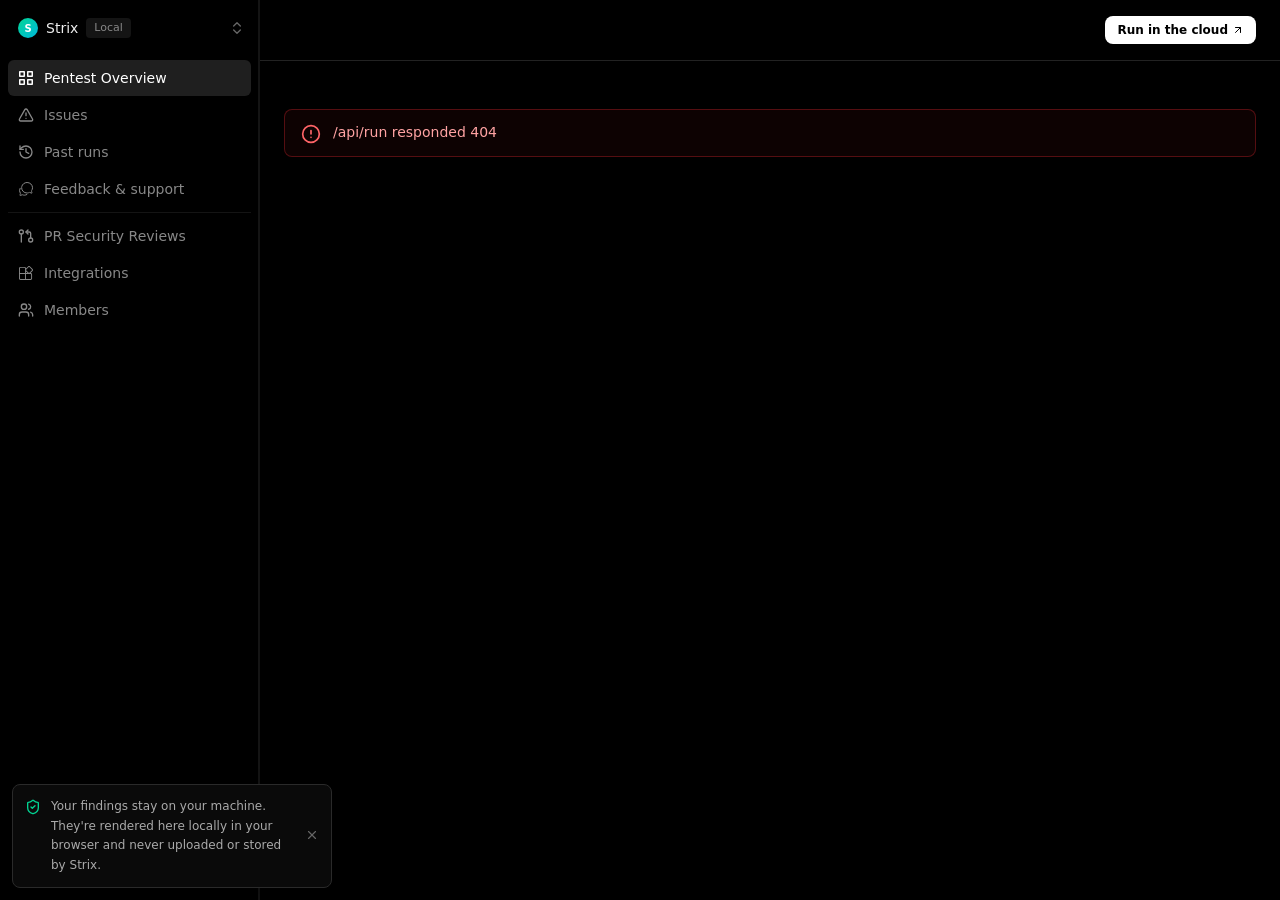
==== commit 03e15ed0: "ui changes. fix: late turn/completed notification overwrote the manager’s already-completed status." ====
--- a/strix/interface/viewer/static/index.html
+++ b/strix/interface/viewer/static/index.html
@@ -6,8 +6,8 @@
     <meta name="viewport" content="width=device-width, initial-scale=1.0" />
     <meta name="color-scheme" content="dark" />
     <title>Strix Results</title>
-    <script type="module" crossorigin src="./assets/index-i13oA549.js"></script>
-    <link rel="stylesheet" crossorigin href="./assets/index-CIkpHi8V.css">
+    <script type="module" crossorigin src="./assets/index-DmDGBo_d.js"></script>
+    <link rel="stylesheet" crossorigin href="./assets/index-7O0IPqoM.css">
   </head>
   <body>
     <div id="root"></div>
--- a/strix/interface/viewer/static/assets/index-7O0IPqoM.css
+++ b/strix/interface/viewer/static/assets/index-7O0IPqoM.css
@@ -0,0 +1,10 @@
+pre code.hljs{display:block;overflow-x:auto;padding:1em}code.hljs{padding:3px 5px}/*!
+  Theme: GitHub Dark
+  Description: Dark theme as seen on github.com
+  Author: github.com
+  Maintainer: @Hirse
+  Updated: 2021-05-15
+
+  Outdated base version: https://github.com/primer/github-syntax-dark
+  Current colors taken from GitHub's CSS
+*/.hljs{color:#c9d1d9;background:#0d1117}.hljs-doctag,.hljs-keyword,.hljs-meta .hljs-keyword,.hljs-template-tag,.hljs-template-variable,.hljs-type,.hljs-variable.language_{color:#ff7b72}.hljs-title,.hljs-title.class_,.hljs-title.class_.inherited__,.hljs-title.function_{color:#d2a8ff}.hljs-attr,.hljs-attribute,.hljs-literal,.hljs-meta,.hljs-number,.hljs-operator,.hljs-variable,.hljs-selector-attr,.hljs-selector-class,.hljs-selector-id{color:#79c0ff}.hljs-regexp,.hljs-string,.hljs-meta .hljs-string{color:#a5d6ff}.hljs-built_in,.hljs-symbol{color:#ffa657}.hljs-comment,.hljs-code,.hljs-formula{color:#8b949e}.hljs-name,.hljs-quote,.hljs-selector-tag,.hljs-selector-pseudo{color:#7ee787}.hljs-subst{color:#c9d1d9}.hljs-section{color:#1f6feb;font-weight:700}.hljs-bullet{color:#f2cc60}.hljs-emphasis{color:#c9d1d9;font-style:italic}.hljs-strong{color:#c9d1d9;font-weight:700}.hljs-addition{color:#aff5b4;background-color:#033a16}.hljs-deletion{color:#ffdcd7;background-color:#67060c}.react-flow{direction:ltr;--xy-edge-stroke-default: #b1b1b7;--xy-edge-stroke-width-default: 1;--xy-edge-stroke-selected-default: #555;--xy-connectionline-stroke-default: #b1b1b7;--xy-connectionline-stroke-width-default: 1;--xy-attribution-background-color-default: rgba(255, 255, 255, .5);--xy-minimap-background-color-default: #fff;--xy-minimap-mask-background-color-default: rgba(240, 240, 240, .6);--xy-minimap-mask-stroke-color-default: transparent;--xy-minimap-mask-stroke-width-default: 1;--xy-minimap-node-background-color-default: #e2e2e2;--xy-minimap-node-stroke-color-default: transparent;--xy-minimap-node-stroke-width-default: 2;--xy-background-color-default: transparent;--xy-background-pattern-dots-color-default: #91919a;--xy-background-pattern-lines-color-default: #eee;--xy-background-pattern-cross-color-default: #e2e2e2;background-color:var(--xy-background-color, var(--xy-background-color-default));--xy-node-color-default: inherit;--xy-node-border-default: 1px solid #1a192b;--xy-node-background-color-default: #fff;--xy-node-group-background-color-default: rgba(240, 240, 240, .25);--xy-node-boxshadow-hover-default: 0 1px 4px 1px rgba(0, 0, 0, .08);--xy-node-boxshadow-selected-default: 0 0 0 .5px #1a192b;--xy-node-border-radius-default: 3px;--xy-handle-background-color-default: #1a192b;--xy-handle-border-color-default: #fff;--xy-selection-background-color-default: rgba(0, 89, 220, .08);--xy-selection-border-default: 1px dotted rgba(0, 89, 220, .8);--xy-controls-button-background-color-default: #fefefe;--xy-controls-button-background-color-hover-default: #f4f4f4;--xy-controls-button-color-default: inherit;--xy-controls-button-color-hover-default: inherit;--xy-controls-button-border-color-default: #eee;--xy-controls-box-shadow-default: 0 0 2px 1px rgba(0, 0, 0, .08);--xy-edge-label-background-color-default: #ffffff;--xy-edge-label-color-default: inherit;--xy-resize-background-color-default: #3367d9}.react-flow.dark{--xy-edge-stroke-default: #3e3e3e;--xy-edge-stroke-width-default: 1;--xy-edge-stroke-selected-default: #727272;--xy-connectionline-stroke-default: #b1b1b7;--xy-connectionline-stroke-width-default: 1;--xy-attribution-background-color-default: rgba(150, 150, 150, .25);--xy-minimap-background-color-default: #141414;--xy-minimap-mask-background-color-default: rgba(60, 60, 60, .6);--xy-minimap-mask-stroke-color-default: transparent;--xy-minimap-mask-stroke-width-default: 1;--xy-minimap-node-background-color-default: #2b2b2b;--xy-minimap-node-stroke-color-default: transparent;--xy-minimap-node-stroke-width-default: 2;--xy-background-color-default: #141414;--xy-background-pattern-dots-color-default: #555;--xy-background-pattern-lines-color-default: #333;--xy-background-pattern-cross-color-default: #333;--xy-node-color-default: #f8f8f8;--xy-node-border-default: 1px solid #3c3c3c;--xy-node-background-color-default: #1e1e1e;--xy-node-group-background-color-default: rgba(240, 240, 240, .25);--xy-node-boxshadow-hover-default: 0 1px 4px 1px rgba(255, 255, 255, .08);--xy-node-boxshadow-selected-default: 0 0 0 .5px #999;--xy-handle-background-color-default: #bebebe;--xy-handle-border-color-default: #1e1e1e;--xy-selection-background-color-default: rgba(200, 200, 220, .08);--xy-selection-border-default: 1px dotted rgba(200, 200, 220, .8);--xy-controls-button-background-color-default: #2b2b2b;--xy-controls-button-background-color-hover-default: #3e3e3e;--xy-controls-button-color-default: #f8f8f8;--xy-controls-button-color-hover-default: #fff;--xy-controls-button-border-color-default: #5b5b5b;--xy-controls-box-shadow-default: 0 0 2px 1px rgba(0, 0, 0, .08);--xy-edge-label-background-color-default: #141414;--xy-edge-label-color-default: #f8f8f8}.react-flow__background{background-color:var(--xy-background-color-props, var(--xy-background-color, var(--xy-background-color-default)));pointer-events:none;z-index:-1}.react-flow__container{position:absolute;width:100%;height:100%;top:0;left:0}.react-flow__pane{z-index:1;touch-action:none}.react-flow__pane.draggable{cursor:grab}.react-flow__pane.dragging{cursor:grabbing}.react-flow__pane.selection{cursor:pointer}.react-flow__viewport{transform-origin:0 0;z-index:2;pointer-events:none}.react-flow__renderer{z-index:4}.react-flow__selection{z-index:6}.react-flow__nodesselection-rect:focus,.react-flow__nodesselection-rect:focus-visible{outline:none}.react-flow__edge-path{stroke:var(--xy-edge-stroke, var(--xy-edge-stroke-default));stroke-width:var(--xy-edge-stroke-width, var(--xy-edge-stroke-width-default));fill:none}.react-flow__connection-path{stroke:var(--xy-connectionline-stroke, var(--xy-connectionline-stroke-default));stroke-width:var(--xy-connectionline-stroke-width, var(--xy-connectionline-stroke-width-default));fill:none}.react-flow .react-flow__edges{position:absolute}.react-flow .react-flow__edges svg{overflow:visible;position:absolute;pointer-events:none}.react-flow__edge{pointer-events:visibleStroke}.react-flow__edge.selectable{cursor:pointer}.react-flow__edge.animated path{stroke-dasharray:5;animation:dashdraw .5s linear infinite}.react-flow__edge.animated path.react-flow__edge-interaction{stroke-dasharray:none;animation:none}.react-flow__edge.inactive{pointer-events:none}.react-flow__edge.selected,.react-flow__edge:focus,.react-flow__edge:focus-visible{outline:none}.react-flow__edge.selected .react-flow__edge-path,.react-flow__edge.selectable:focus .react-flow__edge-path,.react-flow__edge.selectable:focus-visible .react-flow__edge-path{stroke:var(--xy-edge-stroke-selected, var(--xy-edge-stroke-selected-default))}.react-flow__edge-textwrapper{pointer-events:all}.react-flow__edge .react-flow__edge-text{pointer-events:none;-webkit-user-select:none;-moz-user-select:none;user-select:none}.react-flow__arrowhead polyline{stroke:var(--xy-edge-stroke, var(--xy-edge-stroke-default))}.react-flow__arrowhead polyline.arrowclosed{fill:var(--xy-edge-stroke, var(--xy-edge-stroke-default))}.react-flow__connection{pointer-events:none}.react-flow__connection .animated{stroke-dasharray:5;animation:dashdraw .5s linear infinite}svg.react-flow__connectionline{z-index:1001;overflow:visible;position:absolute}.react-flow__nodes{pointer-events:none;transform-origin:0 0}.react-flow__node{position:absolute;-webkit-user-select:none;-moz-user-select:none;user-select:none;pointer-events:all;transform-origin:0 0;box-sizing:border-box;cursor:default}.react-flow__node.selectable{cursor:pointer}.react-flow__node.draggable{cursor:grab;pointer-events:all}.react-flow__node.draggable.dragging{cursor:grabbing}.react-flow__nodesselection{z-index:3;transform-origin:left top;pointer-events:none}.react-flow__nodesselection-rect{position:absolute;pointer-events:all;cursor:grab}.react-flow__handle{position:absolute;pointer-events:none;min-width:5px;min-height:5px;width:6px;height:6px;background-color:var(--xy-handle-background-color, var(--xy-handle-background-color-default));border:1px solid var(--xy-handle-border-color, var(--xy-handle-border-color-default));border-radius:100%}.react-flow__handle.connectingfrom{pointer-events:all}.react-flow__handle.connectionindicator{pointer-events:all;cursor:crosshair}.react-flow__handle-bottom{top:auto;left:50%;bottom:0;transform:translate(-50%,50%)}.react-flow__handle-top{top:0;left:50%;transform:translate(-50%,-50%)}.react-flow__handle-left{top:50%;left:0;transform:translate(-50%,-50%)}.react-flow__handle-right{top:50%;right:0;transform:translate(50%,-50%)}.react-flow__edgeupdater{cursor:move;pointer-events:all}.react-flow__pane.selection .react-flow__panel{pointer-events:none}.react-flow__panel{position:absolute;z-index:5;margin:15px}.react-flow__panel.top{top:0}.react-flow__panel.bottom{bottom:0}.react-flow__panel.top.center,.react-flow__panel.bottom.center{left:50%;transform:translate(-15px) translate(-50%)}.react-flow__panel.left{left:0}.react-flow__panel.right{right:0}.react-flow__panel.left.center,.react-flow__panel.right.center{top:50%;transform:translateY(-15px) translateY(-50%)}.react-flow__attribution{font-size:10px;background:var(--xy-attribution-background-color, var(--xy-attribution-background-color-default));padding:2px 3px;margin:0}.react-flow__attribution a{text-decoration:none;color:#999}@keyframes dashdraw{0%{stroke-dashoffset:10}}.react-flow__edgelabel-renderer{position:absolute;width:100%;height:100%;pointer-events:none;-webkit-user-select:none;-moz-user-select:none;user-select:none;left:0;top:0}.react-flow__viewport-portal{position:absolute;width:100%;height:100%;left:0;top:0;-webkit-user-select:none;-moz-user-select:none;user-select:none}.react-flow__minimap{background:var( --xy-minimap-background-color-props, var(--xy-minimap-background-color, var(--xy-minimap-background-color-default)) )}.react-flow__minimap-svg{display:block}.react-flow__minimap-mask{fill:var( --xy-minimap-mask-background-color-props, var(--xy-minimap-mask-background-color, var(--xy-minimap-mask-background-color-default)) );stroke:var( --xy-minimap-mask-stroke-color-props, var(--xy-minimap-mask-stroke-color, var(--xy-minimap-mask-stroke-color-default)) );stroke-width:var( --xy-minimap-mask-stroke-width-props, var(--xy-minimap-mask-stroke-width, var(--xy-minimap-mask-stroke-width-default)) )}.react-flow__minimap-node{fill:var( --xy-minimap-node-background-color-props, var(--xy-minimap-node-background-color, var(--xy-minimap-node-background-color-default)) );stroke:var( --xy-minimap-node-stroke-color-props, var(--xy-minimap-node-stroke-color, var(--xy-minimap-node-stroke-color-default)) );stroke-width:var( --xy-minimap-node-stroke-width-props, var(--xy-minimap-node-stroke-width, var(--xy-minimap-node-stroke-width-default)) )}.react-flow__background-pattern.dots{fill:var( --xy-background-pattern-color-props, var(--xy-background-pattern-color, var(--xy-background-pattern-dots-color-default)) )}.react-flow__background-pattern.lines{stroke:var( --xy-background-pattern-color-props, var(--xy-background-pattern-color, var(--xy-background-pattern-lines-color-default)) )}.react-flow__background-pattern.cross{stroke:var( --xy-background-pattern-color-props, var(--xy-background-pattern-color, var(--xy-background-pattern-cross-color-default)) )}.react-flow__controls{display:flex;flex-direction:column;box-shadow:var(--xy-controls-box-shadow, var(--xy-controls-box-shadow-default))}.react-flow__controls.horizontal{flex-direction:row}.react-flow__controls-button{display:flex;justify-content:center;align-items:center;height:26px;width:26px;padding:4px;border:none;background:var(--xy-controls-button-background-color, var(--xy-controls-button-background-color-default));border-bottom:1px solid var( --xy-controls-button-border-color-props, var(--xy-controls-button-border-color, var(--xy-controls-button-border-color-default)) );color:var( --xy-controls-button-color-props, var(--xy-controls-button-color, var(--xy-controls-button-color-default)) );cursor:pointer;-webkit-user-select:none;-moz-user-select:none;user-select:none}.react-flow__controls-button svg{width:100%;max-width:12px;max-height:12px;fill:currentColor}.react-flow__edge.updating .react-flow__edge-path{stroke:#777}.react-flow__edge-text{font-size:10px}.react-flow__node.selectable:focus,.react-flow__node.selectable:focus-visible{outline:none}.react-flow__node-input,.react-flow__node-default,.react-flow__node-output,.react-flow__node-group{padding:10px;border-radius:var(--xy-node-border-radius, var(--xy-node-border-radius-default));width:150px;font-size:12px;color:var(--xy-node-color, var(--xy-node-color-default));text-align:center;border:var(--xy-node-border, var(--xy-node-border-default));background-color:var(--xy-node-background-color, var(--xy-node-background-color-default))}.react-flow__node-input.selectable:hover,.react-flow__node-default.selectable:hover,.react-flow__node-output.selectable:hover,.react-flow__node-group.selectable:hover{box-shadow:var(--xy-node-boxshadow-hover, var(--xy-node-boxshadow-hover-default))}.react-flow__node-input.selectable.selected,.react-flow__node-input.selectable:focus,.react-flow__node-input.selectable:focus-visible,.react-flow__node-default.selectable.selected,.react-flow__node-default.selectable:focus,.react-flow__node-default.selectable:focus-visible,.react-flow__node-output.selectable.selected,.react-flow__node-output.selectable:focus,.react-flow__node-output.selectable:focus-visible,.react-flow__node-group.selectable.selected,.react-flow__node-group.selectable:focus,.react-flow__node-group.selectable:focus-visible{box-shadow:var(--xy-node-boxshadow-selected, var(--xy-node-boxshadow-selected-default))}.react-flow__node-group{background-color:var(--xy-node-group-background-color, var(--xy-node-group-background-color-default))}.react-flow__nodesselection-rect,.react-flow__selection{background:var(--xy-selection-background-color, var(--xy-selection-background-color-default));border:var(--xy-selection-border, var(--xy-selection-border-default))}.react-flow__nodesselection-rect:focus,.react-flow__nodesselection-rect:focus-visible,.react-flow__selection:focus,.react-flow__selection:focus-visible{outline:none}.react-flow__controls-button:hover{background:var( --xy-controls-button-background-color-hover-props, var(--xy-controls-button-background-color-hover, var(--xy-controls-button-background-color-hover-default)) );color:var( --xy-controls-button-color-hover-props, var(--xy-controls-button-color-hover, var(--xy-controls-button-color-hover-default)) )}.react-flow__controls-button:disabled{pointer-events:none}.react-flow__controls-button:disabled svg{fill-opacity:.4}.react-flow__controls-button:last-child{border-bottom:none}.react-flow__controls.horizontal .react-flow__controls-button{border-bottom:none;border-right:1px solid var( --xy-controls-button-border-color-props, var(--xy-controls-button-border-color, var(--xy-controls-button-border-color-default)) )}.react-flow__controls.horizontal .react-flow__controls-button:last-child{border-right:none}.react-flow__resize-control{position:absolute}.react-flow__resize-control.left,.react-flow__resize-control.right{cursor:ew-resize}.react-flow__resize-control.top,.react-flow__resize-control.bottom{cursor:ns-resize}.react-flow__resize-control.top.left,.react-flow__resize-control.bottom.right{cursor:nwse-resize}.react-flow__resize-control.bottom.left,.react-flow__resize-control.top.right{cursor:nesw-resize}.react-flow__resize-control.handle{width:5px;height:5px;border:1px solid #fff;border-radius:1px;background-color:var(--xy-resize-background-color, var(--xy-resize-background-color-default));translate:-50% -50%}.react-flow__resize-control.handle.left{left:0;top:50%}.react-flow__resize-control.handle.right{left:100%;top:50%}.react-flow__resize-control.handle.top{left:50%;top:0}.react-flow__resize-control.handle.bottom{left:50%;top:100%}.react-flow__resize-control.handle.top.left,.react-flow__resize-control.handle.bottom.left{left:0}.react-flow__resize-control.handle.top.right,.react-flow__resize-control.handle.bottom.right{left:100%}.react-flow__resize-control.line{border-color:var(--xy-resize-background-color, var(--xy-resize-background-color-default));border-width:0;border-style:solid}.react-flow__resize-control.line.left,.react-flow__resize-control.line.right{width:1px;transform:translate(-50%);top:0;height:100%}.react-flow__resize-control.line.left{left:0;border-left-width:1px}.react-flow__resize-control.line.right{left:100%;border-right-width:1px}.react-flow__resize-control.line.top,.react-flow__resize-control.line.bottom{height:1px;transform:translateY(-50%);left:0;width:100%}.react-flow__resize-control.line.top{top:0;border-top-width:1px}.react-flow__resize-control.line.bottom{border-bottom-width:1px;top:100%}.react-flow__edge-textbg{fill:var(--xy-edge-label-background-color, var(--xy-edge-label-background-color-default))}.react-flow__edge-text{fill:var(--xy-edge-label-color, var(--xy-edge-label-color-default))}/*! tailwindcss v4.3.3 | MIT License | https://tailwindcss.com */@layer properties{@supports (((-webkit-hyphens:none)) and (not (margin-trim:inline))) or ((-moz-orient:inline) and (not (color:rgb(from red r g b)))){*,:before,:after,::backdrop{--tw-translate-x:0;--tw-translate-y:0;--tw-translate-z:0;--tw-space-y-reverse:0;--tw-border-style:solid;--tw-gradient-position:initial;--tw-gradient-from:#0000;--tw-gradient-via:#0000;--tw-gradient-to:#0000;--tw-gradient-stops:initial;--tw-gradient-via-stops:initial;--tw-gradient-from-position:0%;--tw-gradient-via-position:50%;--tw-gradient-to-position:100%;--tw-leading:initial;--tw-font-weight:initial;--tw-tracking:initial;--tw-ordinal:initial;--tw-slashed-zero:initial;--tw-numeric-figure:initial;--tw-numeric-spacing:initial;--tw-numeric-fraction:initial;--tw-shadow:0 0 #0000;--tw-shadow-color:initial;--tw-shadow-alpha:100%;--tw-inset-shadow:0 0 #0000;--tw-inset-shadow-color:initial;--tw-inset-shadow-alpha:100%;--tw-ring-color:initial;--tw-ring-shadow:0 0 #0000;--tw-inset-ring-color:initial;--tw-inset-ring-shadow:0 0 #0000;--tw-ring-inset:initial;--tw-ring-offset-width:0px;--tw-ring-offset-color:#fff;--tw-ring-offset-shadow:0 0 #0000;--tw-blur:initial;--tw-brightness:initial;--tw-contrast:initial;--tw-grayscale:initial;--tw-hue-rotate:initial;--tw-invert:initial;--tw-opacity:initial;--tw-saturate:initial;--tw-sepia:initial;--tw-drop-shadow:initial;--tw-drop-shadow-color:initial;--tw-drop-shadow-alpha:100%;--tw-drop-shadow-size:initial;--tw-backdrop-blur:initial;--tw-backdrop-brightness:initial;--tw-backdrop-contrast:initial;--tw-backdrop-grayscale:initial;--tw-backdrop-hue-rotate:initial;--tw-backdrop-invert:initial;--tw-backdrop-opacity:initial;--tw-backdrop-saturate:initial;--tw-backdrop-sepia:initial;--tw-duration:initial;--tw-ease:initial}}}@layer theme{:root,:host{--color-red-300:oklch(80.8% .114 19.571);--color-red-400:oklch(70.4% .191 22.216);--color-red-500:oklch(63.7% .237 25.331);--color-orange-400:oklch(75% .183 55.934);--color-orange-500:oklch(70.5% .213 47.604);--color-amber-400:oklch(82.8% .189 84.429);--color-yellow-400:oklch(85.2% .199 91.936);--color-yellow-500:oklch(79.5% .184 86.047);--color-emerald-200:oklch(90.5% .093 164.15);--color-emerald-400:oklch(76.5% .177 163.223);--color-emerald-500:oklch(69.6% .17 162.48);--color-cyan-400:oklch(78.9% .154 211.53);--color-cyan-500:oklch(71.5% .143 215.221);--color-sky-400:oklch(74.6% .16 232.661);--color-blue-400:oklch(70.7% .165 254.624);--color-blue-500:oklch(62.3% .214 259.815);--color-purple-400:oklch(71.4% .203 305.504);--color-purple-500:oklch(62.7% .265 303.9);--color-gray-400:oklch(70.7% .022 261.325);--color-gray-500:oklch(55.1% .027 264.364);--color-neutral-200:oklch(92.2% 0 none);--color-black:#000;--color-white:#fff;--spacing:.25rem;--container-xs:20rem;--container-sm:24rem;--container-md:28rem;--container-xl:36rem;--container-6xl:72rem;--text-xs:.75rem;--text-xs--line-height:calc(1 / .75);--text-sm:.875rem;--text-sm--line-height:calc(1.25 / .875);--text-base:1rem;--text-base--line-height: 1.5 ;--text-lg:1.125rem;--text-lg--line-height:calc(1.75 / 1.125);--text-xl:1.25rem;--text-xl--line-height:calc(1.75 / 1.25);--text-2xl:1.5rem;--text-2xl--line-height:calc(2 / 1.5);--font-weight-medium:500;--font-weight-semibold:600;--font-weight-bold:700;--tracking-tight:-.025em;--tracking-wide:.025em;--tracking-wider:.05em;--leading-snug:1.375;--leading-relaxed:1.625;--radius-md:.375rem;--radius-lg:.5rem;--radius-xl:.75rem;--radius-2xl:1rem;--ease-out:cubic-bezier(0, 0, .2, 1);--animate-spin:spin 1s linear infinite;--animate-ping:ping 1s cubic-bezier(0, 0, .2, 1) infinite;--animate-pulse:pulse 2s cubic-bezier(.4, 0, .6, 1) infinite;--blur-sm:8px;--default-transition-duration:.15s;--default-transition-timing-function:cubic-bezier(.4, 0, .2, 1);--default-font-family:var(--font-geist-sans);--default-mono-font-family:var(--font-geist-mono)}}@layer base{*,:after,:before,::backdrop{box-sizing:border-box;border:0 solid;margin:0;padding:0}::file-selector-button{box-sizing:border-box;border:0 solid;margin:0;padding:0}html,:host{-webkit-text-size-adjust:100%;-moz-tab-size:4;tab-size:4;line-height:1.5;font-family:var(--default-font-family,-apple-system, BlinkMacSystemFont, "Segoe UI", Roboto, "Helvetica Neue", "Noto Sans", Arial, sans-serif, "Apple Color Emoji", "Segoe UI Emoji", "Segoe UI Symbol", "Noto Color Emoji");font-feature-settings:var(--default-font-feature-settings,normal);font-variation-settings:var(--default-font-variation-settings,normal);-webkit-tap-highlight-color:transparent}hr{height:0;color:inherit;border-top-width:1px}abbr:where([title]){-webkit-text-decoration:underline dotted;text-decoration:underline dotted}h1,h2,h3,h4,h5,h6{font-size:inherit;font-weight:inherit}a{color:inherit;-webkit-text-decoration:inherit;text-decoration:inherit}b,strong{font-weight:bolder}code,kbd,samp,pre{font-family:var(--default-mono-font-family,ui-monospace, SFMono-Regular, Menlo, Monaco, Consolas, "Liberation Mono", "Courier New", monospace);font-feature-settings:var(--default-mono-font-feature-settings,normal);font-variation-settings:var(--default-mono-font-variation-settings,normal);font-size:1em}small{font-size:80%}sub,sup{vertical-align:baseline;font-size:75%;line-height:0;position:relative}sub{bottom:-.25em}sup{top:-.5em}table{text-indent:0;border-color:inherit;border-collapse:collapse}:-moz-focusring:where(:not(iframe)){outline:auto}progress{vertical-align:baseline}summary{display:list-item}ol,ul,menu{list-style:none}img,svg,video,canvas,audio,iframe,embed,object{vertical-align:middle;display:block}img,video{max-width:100%;height:auto}button,input,select,optgroup,textarea{font:inherit;font-feature-settings:inherit;font-variation-settings:inherit;letter-spacing:inherit;color:inherit;opacity:1;background-color:#0000;border-radius:0}::file-selector-button{font:inherit;font-feature-settings:inherit;font-variation-settings:inherit;letter-spacing:inherit;color:inherit;opacity:1;background-color:#0000;border-radius:0}:where(select:is([multiple],[size])) optgroup{font-weight:bolder}:where(select:is([multiple],[size])) optgroup option{padding-inline-start:20px}::file-selector-button{margin-inline-end:4px}::placeholder{opacity:1}@supports (not ((-webkit-appearance:-apple-pay-button))) or (contain-intrinsic-size:1px){::placeholder{color:currentColor}@supports (color:color-mix(in lab,red,red)){::placeholder{color:color-mix(in oklab,currentcolor 50%,transparent)}}}textarea{resize:vertical}::-webkit-search-decoration{-webkit-appearance:none}::-webkit-date-and-time-value{min-height:1lh;text-align:inherit}::-webkit-datetime-edit{display:inline-flex}::-webkit-datetime-edit-fields-wrapper{padding:0}::-webkit-datetime-edit{padding-block:0}::-webkit-datetime-edit-year-field{padding-block:0}::-webkit-datetime-edit-month-field{padding-block:0}::-webkit-datetime-edit-day-field{padding-block:0}::-webkit-datetime-edit-hour-field{padding-block:0}::-webkit-datetime-edit-minute-field{padding-block:0}::-webkit-datetime-edit-second-field{padding-block:0}::-webkit-datetime-edit-millisecond-field{padding-block:0}::-webkit-datetime-edit-meridiem-field{padding-block:0}::-webkit-calendar-picker-indicator{line-height:1}:-moz-ui-invalid{box-shadow:none}button,input:where([type=button],[type=reset],[type=submit]){-webkit-appearance:button;-moz-appearance:button;appearance:button}::file-selector-button{-webkit-appearance:button;-moz-appearance:button;appearance:button}::-webkit-inner-spin-button{height:auto}::-webkit-outer-spin-button{height:auto}[hidden]:where(:not([hidden=until-found])){display:none!important}}@layer components;@layer utilities{.pointer-events-none{pointer-events:none}.collapse{visibility:collapse}.visible{visibility:visible}.absolute{position:absolute}.fixed{position:fixed}.relative{position:relative}.static{position:static}.sticky{position:sticky}.inset-0{top:0;right:0;bottom:0;left:0}.inset-x-0{inset-inline:0}.top-0{top:0}.top-2{top:calc(var(--spacing) * 2)}.top-4{top:calc(var(--spacing) * 4)}.right-0{right:0}.right-2{right:calc(var(--spacing) * 2)}.right-4{right:calc(var(--spacing) * 4)}.bottom-0{bottom:0}.bottom-3{bottom:calc(var(--spacing) * 3)}.bottom-full{bottom:100%}.left-0{left:0}.left-1\/2{left:50%}.left-2{left:calc(var(--spacing) * 2)}.left-3{left:calc(var(--spacing) * 3)}.isolate{isolation:isolate}.z-10{z-index:10}.z-20{z-index:20}.z-30{z-index:30}.z-40{z-index:40}.z-50{z-index:50}.z-\[60\]{z-index:60}.-mx-2{margin-inline:calc(var(--spacing) * -2)}.mx-0{margin-inline:0}.mx-auto{margin-inline:auto}.my-1{margin-block:var(--spacing)}.my-4{margin-block:calc(var(--spacing) * 4)}.-mt-0\.5{margin-top:calc(var(--spacing) * -.5)}.mt-0{margin-top:0}.mt-0\.5{margin-top:calc(var(--spacing) * .5)}.mt-1{margin-top:var(--spacing)}.mt-1\.5{margin-top:calc(var(--spacing) * 1.5)}.mt-2{margin-top:calc(var(--spacing) * 2)}.mt-3{margin-top:calc(var(--spacing) * 3)}.mt-4{margin-top:calc(var(--spacing) * 4)}.mt-5{margin-top:calc(var(--spacing) * 5)}.mt-10{margin-top:calc(var(--spacing) * 10)}.mt-\[1px\]{margin-top:1px}.-mr-0\.5{margin-right:calc(var(--spacing) * -.5)}.mr-1{margin-right:var(--spacing)}.mr-2{margin-right:calc(var(--spacing) * 2)}.mb-1{margin-bottom:var(--spacing)}.mb-1\.5{margin-bottom:calc(var(--spacing) * 1.5)}.mb-2{margin-bottom:calc(var(--spacing) * 2)}.mb-2\.5{margin-bottom:calc(var(--spacing) * 2.5)}.mb-3{margin-bottom:calc(var(--spacing) * 3)}.mb-4{margin-bottom:calc(var(--spacing) * 4)}.ml-0\.5{margin-left:calc(var(--spacing) * .5)}.ml-1{margin-left:var(--spacing)}.ml-1\.5{margin-left:calc(var(--spacing) * 1.5)}.ml-2{margin-left:calc(var(--spacing) * 2)}.ml-3{margin-left:calc(var(--spacing) * 3)}.ml-auto{margin-left:auto}.line-clamp-3{-webkit-line-clamp:3;-webkit-box-orient:vertical;display:-webkit-box;overflow:hidden}.block{display:block}.flex{display:flex}.grid{display:grid}.hidden{display:none}.inline{display:inline}.inline-flex{display:inline-flex}.\!h-1\.5{height:calc(var(--spacing) * 1.5)!important}.h-0\.5{height:calc(var(--spacing) * .5)}.h-1\.5{height:calc(var(--spacing) * 1.5)}.h-2{height:calc(var(--spacing) * 2)}.h-2\.5{height:calc(var(--spacing) * 2.5)}.h-3{height:calc(var(--spacing) * 3)}.h-3\.5{height:calc(var(--spacing) * 3.5)}.h-4{height:calc(var(--spacing) * 4)}.h-5{height:calc(var(--spacing) * 5)}.h-6{height:calc(var(--spacing) * 6)}.h-7{height:calc(var(--spacing) * 7)}.h-8{height:calc(var(--spacing) * 8)}.h-9{height:calc(var(--spacing) * 9)}.h-10{height:calc(var(--spacing) * 10)}.h-11{height:calc(var(--spacing) * 11)}.h-\[30px\]{height:30px}.h-\[72px\]{height:72px}.h-\[73px\]{height:73px}.h-\[480px\]{height:480px}.h-dvh{height:100dvh}.h-full{height:100%}.h-px{height:1px}.h-screen{height:100vh}.max-h-96{max-height:calc(var(--spacing) * 96)}.max-h-\[160px\]{max-height:160px}.max-h-\[400px\]{max-height:400px}.max-h-\[1200px\]{max-height:1200px}.max-h-\[calc\(100dvh-2rem\)\]{max-height:calc(100dvh - 2rem)}.min-h-0{min-height:0}.min-h-screen{min-height:100vh}.\!w-1\.5{width:calc(var(--spacing) * 1.5)!important}.w-0\.5{width:calc(var(--spacing) * .5)}.w-1{width:var(--spacing)}.w-1\.5{width:calc(var(--spacing) * 1.5)}.w-2{width:calc(var(--spacing) * 2)}.w-2\.5{width:calc(var(--spacing) * 2.5)}.w-3{width:calc(var(--spacing) * 3)}.w-3\.5{width:calc(var(--spacing) * 3.5)}.w-4{width:calc(var(--spacing) * 4)}.w-5{width:calc(var(--spacing) * 5)}.w-6{width:calc(var(--spacing) * 6)}.w-7{width:calc(var(--spacing) * 7)}.w-8{width:calc(var(--spacing) * 8)}.w-9{width:calc(var(--spacing) * 9)}.w-10{width:calc(var(--spacing) * 10)}.w-11{width:calc(var(--spacing) * 11)}.w-28{width:calc(var(--spacing) * 28)}.w-\[1px\]{width:1px}.w-\[30px\]{width:30px}.w-\[180px\]{width:180px}.w-\[260px\]{width:260px}.w-\[min\(24rem\,calc\(100vw-1\.5rem\)\)\]{width:min(24rem,100vw - 1.5rem)}.w-\[min\(88vw\,320px\)\]{width:min(88vw,320px)}.w-full{width:100%}.w-max{width:max-content}.w-px{width:1px}.max-w-6xl{max-width:var(--container-6xl)}.max-w-\[75\%\]{max-width:75%}.max-w-\[80\%\]{max-width:80%}.max-w-\[88rem\]{max-width:88rem}.max-w-\[140px\]{max-width:140px}.max-w-\[240px\]{max-width:240px}.max-w-\[260px\]{max-width:260px}.max-w-full{max-width:100%}.max-w-md{max-width:var(--container-md)}.max-w-sm{max-width:var(--container-sm)}.max-w-xl{max-width:var(--container-xl)}.max-w-xs{max-width:var(--container-xs)}.min-w-0{min-width:0}.min-w-\[80px\]{min-width:80px}.min-w-\[112px\]{min-width:112px}.min-w-\[160px\]{min-width:160px}.flex-1{flex:1}.flex-none{flex:none}.flex-shrink-0,.shrink-0{flex-shrink:0}.border-collapse{border-collapse:collapse}.origin-left{transform-origin:0}.-translate-x-1\/2{--tw-translate-x: -50% ;translate:var(--tw-translate-x) var(--tw-translate-y)}.-rotate-90{rotate:-90deg}.animate-ping{animation:var(--animate-ping)}.animate-pulse{animation:var(--animate-pulse)}.animate-spin{animation:var(--animate-spin)}.cursor-col-resize{cursor:col-resize}.cursor-pointer{cursor:pointer}.resize{resize:both}.resize-none{resize:none}.resize-y{resize:vertical}.scrollbar-thin{scrollbar-width:thin}.grid-cols-1{grid-template-columns:repeat(1,minmax(0,1fr))}.grid-cols-\[7rem_1fr\]{grid-template-columns:7rem 1fr}.flex-col{flex-direction:column}.flex-row{flex-direction:row}.flex-wrap{flex-wrap:wrap}.place-content-center{place-content:center}.place-items-center{place-items:center}.items-baseline{align-items:baseline}.items-center{align-items:center}.items-start{align-items:flex-start}.items-stretch{align-items:stretch}.justify-between{justify-content:space-between}.justify-center{justify-content:center}.justify-end{justify-content:flex-end}.gap-0\.5{gap:calc(var(--spacing) * .5)}.gap-1{gap:var(--spacing)}.gap-1\.5{gap:calc(var(--spacing) * 1.5)}.gap-2{gap:calc(var(--spacing) * 2)}.gap-2\.5{gap:calc(var(--spacing) * 2.5)}.gap-3{gap:calc(var(--spacing) * 3)}.gap-4{gap:calc(var(--spacing) * 4)}.gap-5{gap:calc(var(--spacing) * 5)}.gap-6{gap:calc(var(--spacing) * 6)}.gap-8{gap:calc(var(--spacing) * 8)}.gap-10{gap:calc(var(--spacing) * 10)}.gap-px{gap:1px}:where(.space-y-0>:not(:last-child)){--tw-space-y-reverse:0;margin-block:0}:where(.space-y-0\.5>:not(:last-child)){--tw-space-y-reverse:0;margin-block-start:calc(calc(var(--spacing) * .5) * var(--tw-space-y-reverse));margin-block-end:calc(calc(var(--spacing) * .5) * calc(1 - var(--tw-space-y-reverse)))}:where(.space-y-1>:not(:last-child)){--tw-space-y-reverse:0;margin-block-start:calc(var(--spacing) * var(--tw-space-y-reverse));margin-block-end:calc(var(--spacing) * calc(1 - var(--tw-space-y-reverse)))}:where(.space-y-2>:not(:last-child)){--tw-space-y-reverse:0;margin-block-start:calc(calc(var(--spacing) * 2) * var(--tw-space-y-reverse));margin-block-end:calc(calc(var(--spacing) * 2) * calc(1 - var(--tw-space-y-reverse)))}:where(.space-y-2\.5>:not(:last-child)){--tw-space-y-reverse:0;margin-block-start:calc(calc(var(--spacing) * 2.5) * var(--tw-space-y-reverse));margin-block-end:calc(calc(var(--spacing) * 2.5) * calc(1 - var(--tw-space-y-reverse)))}:where(.space-y-3>:not(:last-child)){--tw-space-y-reverse:0;margin-block-start:calc(calc(var(--spacing) * 3) * var(--tw-space-y-reverse));margin-block-end:calc(calc(var(--spacing) * 3) * calc(1 - var(--tw-space-y-reverse)))}:where(.space-y-4>:not(:last-child)){--tw-space-y-reverse:0;margin-block-start:calc(calc(var(--spacing) * 4) * var(--tw-space-y-reverse));margin-block-end:calc(calc(var(--spacing) * 4) * calc(1 - var(--tw-space-y-reverse)))}:where(.space-y-5>:not(:last-child)){--tw-space-y-reverse:0;margin-block-start:calc(calc(var(--spacing) * 5) * var(--tw-space-y-reverse));margin-block-end:calc(calc(var(--spacing) * 5) * calc(1 - var(--tw-space-y-reverse)))}:where(.space-y-6>:not(:last-child)){--tw-space-y-reverse:0;margin-block-start:calc(calc(var(--spacing) * 6) * var(--tw-space-y-reverse));margin-block-end:calc(calc(var(--spacing) * 6) * calc(1 - var(--tw-space-y-reverse)))}:where(.space-y-8>:not(:last-child)){--tw-space-y-reverse:0;margin-block-start:calc(calc(var(--spacing) * 8) * var(--tw-space-y-reverse));margin-block-end:calc(calc(var(--spacing) * 8) * calc(1 - var(--tw-space-y-reverse)))}.gap-x-2{column-gap:calc(var(--spacing) * 2)}.gap-x-3{column-gap:calc(var(--spacing) * 3)}.gap-x-4{column-gap:calc(var(--spacing) * 4)}.gap-x-6{column-gap:calc(var(--spacing) * 6)}.gap-x-8{column-gap:calc(var(--spacing) * 8)}.gap-y-0\.5{row-gap:calc(var(--spacing) * .5)}.gap-y-1{row-gap:var(--spacing)}.gap-y-2{row-gap:calc(var(--spacing) * 2)}.gap-y-3{row-gap:calc(var(--spacing) * 3)}.gap-y-6{row-gap:calc(var(--spacing) * 6)}.truncate{text-overflow:ellipsis;white-space:nowrap;overflow:hidden}.overflow-auto{overflow:auto}.overflow-hidden{overflow:hidden}.overflow-x-clip{overflow-x:clip}.overflow-x-hidden{overflow-x:hidden}.overflow-y-auto{overflow-y:auto}.overscroll-contain{overscroll-behavior:contain}.overscroll-none{overscroll-behavior:none}.rounded{border-radius:.25rem}.rounded-2xl{border-radius:var(--radius-2xl)}.rounded-full{border-radius:3.40282e38px}.rounded-lg{border-radius:var(--radius-lg)}.rounded-md{border-radius:var(--radius-md)}.rounded-xl{border-radius:var(--radius-xl)}.\!border-0{border-style:var(--tw-border-style)!important;border-width:0!important}.border{border-style:var(--tw-border-style);border-width:1px}.border-0{border-style:var(--tw-border-style);border-width:0}.border-2{border-style:var(--tw-border-style);border-width:2px}.border-y{border-block-style:var(--tw-border-style);border-block-width:1px}.border-t{border-top-style:var(--tw-border-style);border-top-width:1px}.border-r{border-right-style:var(--tw-border-style);border-right-width:1px}.border-b{border-bottom-style:var(--tw-border-style);border-bottom-width:1px}.\!border-none{--tw-border-style:none!important;border-style:none!important}.\!border-\[\#222\]{border-color:#222!important}.border-\[\#1a1a1a\]{border-color:#1a1a1a}.border-\[\#2a2a2a\]{border-color:#2a2a2a}.border-\[\#3a3a3a\]{border-color:#3a3a3a}.border-\[\#22c55e\]\/40{border-color:#22c55e66}.border-\[\#222\]{border-color:#222}.border-\[\#333\]{border-color:#333}.border-\[\#444\]{border-color:#444}.border-\[\#191919\]{border-color:#191919}.border-\[rgba\(255\,255\,255\,0\.08\)\]{border-color:#ffffff14}.border-blue-500\/20{border-color:#3080ff33}@supports (color:color-mix(in lab,red,red)){.border-blue-500\/20{border-color:color-mix(in oklab,var(--color-blue-500) 20%,transparent)}}.border-blue-500\/30{border-color:#3080ff4d}@supports (color:color-mix(in lab,red,red)){.border-blue-500\/30{border-color:color-mix(in oklab,var(--color-blue-500) 30%,transparent)}}.border-blue-500\/40{border-color:#3080ff66}@supports (color:color-mix(in lab,red,red)){.border-blue-500\/40{border-color:color-mix(in oklab,var(--color-blue-500) 40%,transparent)}}.border-emerald-500\/20{border-color:#00bb7f33}@supports (color:color-mix(in lab,red,red)){.border-emerald-500\/20{border-color:color-mix(in oklab,var(--color-emerald-500) 20%,transparent)}}.border-emerald-500\/25{border-color:#00bb7f40}@supports (color:color-mix(in lab,red,red)){.border-emerald-500\/25{border-color:color-mix(in oklab,var(--color-emerald-500) 25%,transparent)}}.border-emerald-500\/30{border-color:#00bb7f4d}@supports (color:color-mix(in lab,red,red)){.border-emerald-500\/30{border-color:color-mix(in oklab,var(--color-emerald-500) 30%,transparent)}}.border-gray-500\/20{border-color:#6a728233}@supports (color:color-mix(in lab,red,red)){.border-gray-500\/20{border-color:color-mix(in oklab,var(--color-gray-500) 20%,transparent)}}.border-orange-500\/20{border-color:#fe6e0033}@supports (color:color-mix(in lab,red,red)){.border-orange-500\/20{border-color:color-mix(in oklab,var(--color-orange-500) 20%,transparent)}}.border-orange-500\/30{border-color:#fe6e004d}@supports (color:color-mix(in lab,red,red)){.border-orange-500\/30{border-color:color-mix(in oklab,var(--color-orange-500) 30%,transparent)}}.border-purple-500\/20{border-color:#ac4bff33}@supports (color:color-mix(in lab,red,red)){.border-purple-500\/20{border-color:color-mix(in oklab,var(--color-purple-500) 20%,transparent)}}.border-red-500\/20{border-color:#fb2c3633}@supports (color:color-mix(in lab,red,red)){.border-red-500\/20{border-color:color-mix(in oklab,var(--color-red-500) 20%,transparent)}}.border-red-500\/25{border-color:#fb2c3640}@supports (color:color-mix(in lab,red,red)){.border-red-500\/25{border-color:color-mix(in oklab,var(--color-red-500) 25%,transparent)}}.border-red-500\/30{border-color:#fb2c364d}@supports (color:color-mix(in lab,red,red)){.border-red-500\/30{border-color:color-mix(in oklab,var(--color-red-500) 30%,transparent)}}.border-white\/10{border-color:#ffffff1a}@supports (color:color-mix(in lab,red,red)){.border-white\/10{border-color:color-mix(in oklab,var(--color-white) 10%,transparent)}}.border-white\/\[0\.06\]{border-color:#ffffff0f}@supports (color:color-mix(in lab,red,red)){.border-white\/\[0\.06\]{border-color:color-mix(in oklab,var(--color-white) 6%,transparent)}}.border-white\/\[0\.08\]{border-color:#ffffff14}@supports (color:color-mix(in lab,red,red)){.border-white\/\[0\.08\]{border-color:color-mix(in oklab,var(--color-white) 8%,transparent)}}.border-white\/\[0\.18\]{border-color:#ffffff2e}@supports (color:color-mix(in lab,red,red)){.border-white\/\[0\.18\]{border-color:color-mix(in oklab,var(--color-white) 18%,transparent)}}.border-yellow-500\/20{border-color:#edb20033}@supports (color:color-mix(in lab,red,red)){.border-yellow-500\/20{border-color:color-mix(in oklab,var(--color-yellow-500) 20%,transparent)}}.border-yellow-500\/25{border-color:#edb20040}@supports (color:color-mix(in lab,red,red)){.border-yellow-500\/25{border-color:color-mix(in oklab,var(--color-yellow-500) 25%,transparent)}}.border-yellow-500\/30{border-color:#edb2004d}@supports (color:color-mix(in lab,red,red)){.border-yellow-500\/30{border-color:color-mix(in oklab,var(--color-yellow-500) 30%,transparent)}}.border-t-white{border-top-color:var(--color-white)}.\!bg-\[\#0a0a0a\]{background-color:#0a0a0a!important}.\!bg-\[\#444\]{background-color:#444!important}.\!bg-transparent{background-color:#0000!important}.bg-\[\#0a0a0a\]{background-color:#0a0a0a}.bg-\[\#1a1a1a\]{background-color:#1a1a1a}.bg-\[\#1e1e1e\]{background-color:#1e1e1e}.bg-\[\#2a2a2a\]{background-color:#2a2a2a}.bg-\[\#22c55e\]\/10{background-color:#22c55e1a}.bg-\[\#111\]{background-color:#111}.bg-\[\#222\]{background-color:#222}.bg-\[\#555\]{background-color:#555}.bg-\[\#888\]{background-color:#888}.bg-\[\#050505\]{background-color:#050505}.bg-\[\#252525\]{background-color:#252525}.bg-\[rgba\(255\,255\,255\,0\.02\)\]{background-color:#ffffff05}.bg-\[rgba\(255\,255\,255\,0\.3\)\]{background-color:#ffffff4d}.bg-\[rgba\(255\,255\,255\,0\.04\)\]{background-color:#ffffff0a}.bg-\[rgba\(255\,255\,255\,0\.05\)\]{background-color:#ffffff0d}.bg-\[rgba\(255\,255\,255\,0\.08\)\]{background-color:#ffffff14}.bg-\[rgba\(255\,255\,255\,0\.12\)\]{background-color:#ffffff1f}.bg-black{background-color:var(--color-black)}.bg-black\/70{background-color:#000000b3}@supports (color:color-mix(in lab,red,red)){.bg-black\/70{background-color:color-mix(in oklab,var(--color-black) 70%,transparent)}}.bg-black\/80{background-color:#000c}@supports (color:color-mix(in lab,red,red)){.bg-black\/80{background-color:color-mix(in oklab,var(--color-black) 80%,transparent)}}.bg-blue-400{background-color:var(--color-blue-400)}.bg-blue-500{background-color:var(--color-blue-500)}.bg-blue-500\/10{background-color:#3080ff1a}@supports (color:color-mix(in lab,red,red)){.bg-blue-500\/10{background-color:color-mix(in oklab,var(--color-blue-500) 10%,transparent)}}.bg-blue-500\/20{background-color:#3080ff33}@supports (color:color-mix(in lab,red,red)){.bg-blue-500\/20{background-color:color-mix(in oklab,var(--color-blue-500) 20%,transparent)}}.bg-blue-500\/\[0\.12\]{background-color:#3080ff1f}@supports (color:color-mix(in lab,red,red)){.bg-blue-500\/\[0\.12\]{background-color:color-mix(in oklab,var(--color-blue-500) 12%,transparent)}}.bg-emerald-400{background-color:var(--color-emerald-400)}.bg-emerald-500{background-color:var(--color-emerald-500)}.bg-emerald-500\/5{background-color:#00bb7f0d}@supports (color:color-mix(in lab,red,red)){.bg-emerald-500\/5{background-color:color-mix(in oklab,var(--color-emerald-500) 5%,transparent)}}.bg-emerald-500\/10{background-color:#00bb7f1a}@supports (color:color-mix(in lab,red,red)){.bg-emerald-500\/10{background-color:color-mix(in oklab,var(--color-emerald-500) 10%,transparent)}}.bg-emerald-500\/\[0\.06\]{background-color:#00bb7f0f}@supports (color:color-mix(in lab,red,red)){.bg-emerald-500\/\[0\.06\]{background-color:color-mix(in oklab,var(--color-emerald-500) 6%,transparent)}}.bg-gray-500{background-color:var(--color-gray-500)}.bg-gray-500\/10{background-color:#6a72821a}@supports (color:color-mix(in lab,red,red)){.bg-gray-500\/10{background-color:color-mix(in oklab,var(--color-gray-500) 10%,transparent)}}.bg-orange-500{background-color:var(--color-orange-500)}.bg-orange-500\/10{background-color:#fe6e001a}@supports (color:color-mix(in lab,red,red)){.bg-orange-500\/10{background-color:color-mix(in oklab,var(--color-orange-500) 10%,transparent)}}.bg-orange-500\/20{background-color:#fe6e0033}@supports (color:color-mix(in lab,red,red)){.bg-orange-500\/20{background-color:color-mix(in oklab,var(--color-orange-500) 20%,transparent)}}.bg-purple-500{background-color:var(--color-purple-500)}.bg-purple-500\/10{background-color:#ac4bff1a}@supports (color:color-mix(in lab,red,red)){.bg-purple-500\/10{background-color:color-mix(in oklab,var(--color-purple-500) 10%,transparent)}}.bg-purple-500\/\[0\.08\]{background-color:#ac4bff14}@supports (color:color-mix(in lab,red,red)){.bg-purple-500\/\[0\.08\]{background-color:color-mix(in oklab,var(--color-purple-500) 8%,transparent)}}.bg-red-400{background-color:var(--color-red-400)}.bg-red-500{background-color:var(--color-red-500)}.bg-red-500\/5{background-color:#fb2c360d}@supports (color:color-mix(in lab,red,red)){.bg-red-500\/5{background-color:color-mix(in oklab,var(--color-red-500) 5%,transparent)}}.bg-red-500\/10{background-color:#fb2c361a}@supports (color:color-mix(in lab,red,red)){.bg-red-500\/10{background-color:color-mix(in oklab,var(--color-red-500) 10%,transparent)}}.bg-red-500\/15{background-color:#fb2c3626}@supports (color:color-mix(in lab,red,red)){.bg-red-500\/15{background-color:color-mix(in oklab,var(--color-red-500) 15%,transparent)}}.bg-red-500\/20{background-color:#fb2c3633}@supports (color:color-mix(in lab,red,red)){.bg-red-500\/20{background-color:color-mix(in oklab,var(--color-red-500) 20%,transparent)}}.bg-red-500\/\[0\.12\]{background-color:#fb2c361f}@supports (color:color-mix(in lab,red,red)){.bg-red-500\/\[0\.12\]{background-color:color-mix(in oklab,var(--color-red-500) 12%,transparent)}}.bg-transparent{background-color:#0000}.bg-white{background-color:var(--color-white)}.bg-white\/8{background-color:#ffffff14}@supports (color:color-mix(in lab,red,red)){.bg-white\/8{background-color:color-mix(in oklab,var(--color-white) 8%,transparent)}}.bg-white\/60{background-color:#fff9}@supports (color:color-mix(in lab,red,red)){.bg-white\/60{background-color:color-mix(in oklab,var(--color-white) 60%,transparent)}}.bg-white\/\[0\.03\]{background-color:#ffffff08}@supports (color:color-mix(in lab,red,red)){.bg-white\/\[0\.03\]{background-color:color-mix(in oklab,var(--color-white) 3%,transparent)}}.bg-white\/\[0\.08\]{background-color:#ffffff14}@supports (color:color-mix(in lab,red,red)){.bg-white\/\[0\.08\]{background-color:color-mix(in oklab,var(--color-white) 8%,transparent)}}.bg-white\/\[0\.015\]{background-color:#ffffff04}@supports (color:color-mix(in lab,red,red)){.bg-white\/\[0\.015\]{background-color:color-mix(in oklab,var(--color-white) 1.5%,transparent)}}.bg-yellow-400{background-color:var(--color-yellow-400)}.bg-yellow-500{background-color:var(--color-yellow-500)}.bg-yellow-500\/10{background-color:#edb2001a}@supports (color:color-mix(in lab,red,red)){.bg-yellow-500\/10{background-color:color-mix(in oklab,var(--color-yellow-500) 10%,transparent)}}.bg-yellow-500\/15{background-color:#edb20026}@supports (color:color-mix(in lab,red,red)){.bg-yellow-500\/15{background-color:color-mix(in oklab,var(--color-yellow-500) 15%,transparent)}}.bg-yellow-500\/20{background-color:#edb20033}@supports (color:color-mix(in lab,red,red)){.bg-yellow-500\/20{background-color:color-mix(in oklab,var(--color-yellow-500) 20%,transparent)}}.bg-gradient-to-br{--tw-gradient-position:to bottom right in oklab;background-image:linear-gradient(var(--tw-gradient-stops))}.from-emerald-400{--tw-gradient-from:var(--color-emerald-400);--tw-gradient-stops:var(--tw-gradient-via-stops,var(--tw-gradient-position), var(--tw-gradient-from) var(--tw-gradient-from-position), var(--tw-gradient-to) var(--tw-gradient-to-position))}.to-cyan-500{--tw-gradient-to:var(--color-cyan-500);--tw-gradient-stops:var(--tw-gradient-via-stops,var(--tw-gradient-position), var(--tw-gradient-from) var(--tw-gradient-from-position), var(--tw-gradient-to) var(--tw-gradient-to-position))}.object-contain{object-fit:contain}.object-cover{object-fit:cover}.p-0{padding:0}.p-0\.5{padding:calc(var(--spacing) * .5)}.p-1{padding:var(--spacing)}.p-2{padding:calc(var(--spacing) * 2)}.p-3{padding:calc(var(--spacing) * 3)}.p-3\.5{padding:calc(var(--spacing) * 3.5)}.p-4{padding:calc(var(--spacing) * 4)}.p-5{padding:calc(var(--spacing) * 5)}.p-6{padding:calc(var(--spacing) * 6)}.p-8{padding:calc(var(--spacing) * 8)}.p-10{padding:calc(var(--spacing) * 10)}.px-0{padding-inline:0}.px-1\.5{padding-inline:calc(var(--spacing) * 1.5)}.px-2{padding-inline:calc(var(--spacing) * 2)}.px-2\.5{padding-inline:calc(var(--spacing) * 2.5)}.px-3{padding-inline:calc(var(--spacing) * 3)}.px-4{padding-inline:calc(var(--spacing) * 4)}.px-5{padding-inline:calc(var(--spacing) * 5)}.py-0\.5{padding-block:calc(var(--spacing) * .5)}.py-1{padding-block:var(--spacing)}.py-1\.5{padding-block:calc(var(--spacing) * 1.5)}.py-2{padding-block:calc(var(--spacing) * 2)}.py-2\.5{padding-block:calc(var(--spacing) * 2.5)}.py-3{padding-block:calc(var(--spacing) * 3)}.py-3\.5{padding-block:calc(var(--spacing) * 3.5)}.py-4{padding-block:calc(var(--spacing) * 4)}.py-6{padding-block:calc(var(--spacing) * 6)}.py-8{padding-block:calc(var(--spacing) * 8)}.pt-1{padding-top:var(--spacing)}.pt-2{padding-top:calc(var(--spacing) * 2)}.pt-4{padding-top:calc(var(--spacing) * 4)}.pt-6{padding-top:calc(var(--spacing) * 6)}.pt-10{padding-top:calc(var(--spacing) * 10)}.pt-\[5px\]{padding-top:5px}.pr-1{padding-right:var(--spacing)}.pr-1\.5{padding-right:calc(var(--spacing) * 1.5)}.pr-3{padding-right:calc(var(--spacing) * 3)}.pr-4{padding-right:calc(var(--spacing) * 4)}.pb-2\.5{padding-bottom:calc(var(--spacing) * 2.5)}.pb-3{padding-bottom:calc(var(--spacing) * 3)}.pb-4{padding-bottom:calc(var(--spacing) * 4)}.pb-6{padding-bottom:calc(var(--spacing) * 6)}.pb-10{padding-bottom:calc(var(--spacing) * 10)}.pl-1\.5{padding-left:calc(var(--spacing) * 1.5)}.pl-2\.5{padding-left:calc(var(--spacing) * 2.5)}.pl-4{padding-left:calc(var(--spacing) * 4)}.pl-5{padding-left:calc(var(--spacing) * 5)}.pl-16{padding-left:calc(var(--spacing) * 16)}.text-center{text-align:center}.text-left{text-align:left}.text-right{text-align:right}.align-top{vertical-align:top}.font-mono{font-family:var(--font-geist-mono)}.text-2xl{font-size:var(--text-2xl);line-height:var(--tw-leading,var(--text-2xl--line-height))}.text-base{font-size:var(--text-base);line-height:var(--tw-leading,var(--text-base--line-height))}.text-lg{font-size:var(--text-lg);line-height:var(--tw-leading,var(--text-lg--line-height))}.text-sm{font-size:var(--text-sm);line-height:var(--tw-leading,var(--text-sm--line-height))}.text-xl{font-size:var(--text-xl);line-height:var(--tw-leading,var(--text-xl--line-height))}.text-xs{font-size:var(--text-xs);line-height:var(--tw-leading,var(--text-xs--line-height))}.text-\[9px\]{font-size:9px}.text-\[10px\]{font-size:10px}.text-\[11px\]{font-size:11px}.text-\[12px\]{font-size:12px}.text-\[13px\]{font-size:13px}.text-\[14px\]{font-size:14px}.text-\[15px\]{font-size:15px}.text-\[16px\]{font-size:16px}.leading-6{--tw-leading:calc(var(--spacing) * 6);line-height:calc(var(--spacing) * 6)}.leading-\[22px\]{--tw-leading:22px;line-height:22px}.leading-none{--tw-leading:1;line-height:1}.leading-relaxed{--tw-leading:var(--leading-relaxed);line-height:var(--leading-relaxed)}.leading-snug{--tw-leading:var(--leading-snug);line-height:var(--leading-snug)}.font-bold{--tw-font-weight:var(--font-weight-bold);font-weight:var(--font-weight-bold)}.font-medium{--tw-font-weight:var(--font-weight-medium);font-weight:var(--font-weight-medium)}.font-semibold{--tw-font-weight:var(--font-weight-semibold);font-weight:var(--font-weight-semibold)}.tracking-\[0\.4em\]{--tw-tracking:.4em;letter-spacing:.4em}.tracking-tight{--tw-tracking:var(--tracking-tight);letter-spacing:var(--tracking-tight)}.tracking-wide{--tw-tracking:var(--tracking-wide);letter-spacing:var(--tracking-wide)}.tracking-wider{--tw-tracking:var(--tracking-wider);letter-spacing:var(--tracking-wider)}.break-words{overflow-wrap:break-word}.break-all{word-break:break-all}.whitespace-nowrap{white-space:nowrap}.whitespace-pre{white-space:pre}.whitespace-pre-wrap{white-space:pre-wrap}.text-\[\#22c55e\]{color:#22c55e}.text-\[\#333\]{color:#333}.text-\[\#444\]{color:#444}.text-\[\#555\]{color:#555}.text-\[\#666\]{color:#666}.text-\[\#777\]{color:#777}.text-\[\#888\]{color:#888}.text-\[\#999\]{color:#999}.text-\[\#aaa\]{color:#aaa}.text-\[\#bbb\]{color:#bbb}.text-\[\#ddd\]{color:#ddd}.text-\[\#e5e5e5\]{color:#e5e5e5}.text-\[\#ededed\]{color:#ededed}.text-amber-400{color:var(--color-amber-400)}.text-amber-400\/80{color:#fcbb00cc}@supports (color:color-mix(in lab,red,red)){.text-amber-400\/80{color:color-mix(in oklab,var(--color-amber-400) 80%,transparent)}}.text-black{color:var(--color-black)}.text-blue-400{color:var(--color-blue-400)}.text-blue-400\/80{color:#54a2ffcc}@supports (color:color-mix(in lab,red,red)){.text-blue-400\/80{color:color-mix(in oklab,var(--color-blue-400) 80%,transparent)}}.text-blue-500{color:var(--color-blue-500)}.text-cyan-400{color:var(--color-cyan-400)}.text-cyan-400\/80{color:#00d2efcc}@supports (color:color-mix(in lab,red,red)){.text-cyan-400\/80{color:color-mix(in oklab,var(--color-cyan-400) 80%,transparent)}}.text-emerald-200{color:var(--color-emerald-200)}.text-emerald-400{color:var(--color-emerald-400)}.text-emerald-400\/30{color:#00d2944d}@supports (color:color-mix(in lab,red,red)){.text-emerald-400\/30{color:color-mix(in oklab,var(--color-emerald-400) 30%,transparent)}}.text-emerald-400\/60{color:#00d29499}@supports (color:color-mix(in lab,red,red)){.text-emerald-400\/60{color:color-mix(in oklab,var(--color-emerald-400) 60%,transparent)}}.text-emerald-400\/70{color:#00d294b3}@supports (color:color-mix(in lab,red,red)){.text-emerald-400\/70{color:color-mix(in oklab,var(--color-emerald-400) 70%,transparent)}}.text-emerald-400\/80{color:#00d294cc}@supports (color:color-mix(in lab,red,red)){.text-emerald-400\/80{color:color-mix(in oklab,var(--color-emerald-400) 80%,transparent)}}.text-gray-400{color:var(--color-gray-400)}.text-orange-400{color:var(--color-orange-400)}.text-orange-400\/60{color:#ff8b1a99}@supports (color:color-mix(in lab,red,red)){.text-orange-400\/60{color:color-mix(in oklab,var(--color-orange-400) 60%,transparent)}}.text-orange-400\/80{color:#ff8b1acc}@supports (color:color-mix(in lab,red,red)){.text-orange-400\/80{color:color-mix(in oklab,var(--color-orange-400) 80%,transparent)}}.text-orange-500{color:var(--color-orange-500)}.text-purple-400{color:var(--color-purple-400)}.text-purple-400\/60{color:#c07eff99}@supports (color:color-mix(in lab,red,red)){.text-purple-400\/60{color:color-mix(in oklab,var(--color-purple-400) 60%,transparent)}}.text-purple-400\/70{color:#c07effb3}@supports (color:color-mix(in lab,red,red)){.text-purple-400\/70{color:color-mix(in oklab,var(--color-purple-400) 70%,transparent)}}.text-purple-400\/80{color:#c07effcc}@supports (color:color-mix(in lab,red,red)){.text-purple-400\/80{color:color-mix(in oklab,var(--color-purple-400) 80%,transparent)}}.text-red-300{color:var(--color-red-300)}.text-red-400{color:var(--color-red-400)}.text-red-400\/30{color:#ff65684d}@supports (color:color-mix(in lab,red,red)){.text-red-400\/30{color:color-mix(in oklab,var(--color-red-400) 30%,transparent)}}.text-red-400\/50{color:#ff656880}@supports (color:color-mix(in lab,red,red)){.text-red-400\/50{color:color-mix(in oklab,var(--color-red-400) 50%,transparent)}}.text-red-400\/60{color:#ff656899}@supports (color:color-mix(in lab,red,red)){.text-red-400\/60{color:color-mix(in oklab,var(--color-red-400) 60%,transparent)}}.text-red-400\/70{color:#ff6568b3}@supports (color:color-mix(in lab,red,red)){.text-red-400\/70{color:color-mix(in oklab,var(--color-red-400) 70%,transparent)}}.text-red-400\/80{color:#ff6568cc}@supports (color:color-mix(in lab,red,red)){.text-red-400\/80{color:color-mix(in oklab,var(--color-red-400) 80%,transparent)}}.text-red-500{color:var(--color-red-500)}.text-sky-400{color:var(--color-sky-400)}.text-sky-400\/80{color:#00bcfecc}@supports (color:color-mix(in lab,red,red)){.text-sky-400\/80{color:color-mix(in oklab,var(--color-sky-400) 80%,transparent)}}.text-white{color:var(--color-white)}.text-white\/80{color:#fffc}@supports (color:color-mix(in lab,red,red)){.text-white\/80{color:color-mix(in oklab,var(--color-white) 80%,transparent)}}.text-yellow-400{color:var(--color-yellow-400)}.text-yellow-400\/80{color:#fac800cc}@supports (color:color-mix(in lab,red,red)){.text-yellow-400\/80{color:color-mix(in oklab,var(--color-yellow-400) 80%,transparent)}}.text-yellow-500{color:var(--color-yellow-500)}.capitalize{text-transform:capitalize}.uppercase{text-transform:uppercase}.italic{font-style:italic}.tabular-nums{--tw-numeric-spacing:tabular-nums;font-variant-numeric:var(--tw-ordinal,) var(--tw-slashed-zero,) var(--tw-numeric-figure,) var(--tw-numeric-spacing,) var(--tw-numeric-fraction,)}.line-through{text-decoration-line:line-through}.opacity-0{opacity:0}.opacity-70{opacity:.7}.opacity-75{opacity:.75}.opacity-90{opacity:.9}.opacity-100{opacity:1}.\!shadow-none{--tw-shadow:0 0 #0000!important;box-shadow:var(--tw-inset-shadow),var(--tw-inset-ring-shadow),var(--tw-ring-offset-shadow),var(--tw-ring-shadow),var(--tw-shadow)!important}.shadow-2xl{--tw-shadow:0 25px 50px -12px var(--tw-shadow-color,#00000040);box-shadow:var(--tw-inset-shadow),var(--tw-inset-ring-shadow),var(--tw-ring-offset-shadow),var(--tw-ring-shadow),var(--tw-shadow)}.shadow-lg{--tw-shadow:0 10px 15px -3px var(--tw-shadow-color,#0000001a), 0 4px 6px -4px var(--tw-shadow-color,#0000001a);box-shadow:var(--tw-inset-shadow),var(--tw-inset-ring-shadow),var(--tw-ring-offset-shadow),var(--tw-ring-shadow),var(--tw-shadow)}.shadow-xl{--tw-shadow:0 20px 25px -5px var(--tw-shadow-color,#0000001a), 0 8px 10px -6px var(--tw-shadow-color,#0000001a);box-shadow:var(--tw-inset-shadow),var(--tw-inset-ring-shadow),var(--tw-ring-offset-shadow),var(--tw-ring-shadow),var(--tw-shadow)}.filter{filter:var(--tw-blur,) var(--tw-brightness,) var(--tw-contrast,) var(--tw-grayscale,) var(--tw-hue-rotate,) var(--tw-invert,) var(--tw-saturate,) var(--tw-sepia,) var(--tw-drop-shadow,)}.backdrop-blur-sm{--tw-backdrop-blur:blur(var(--blur-sm));-webkit-backdrop-filter:var(--tw-backdrop-blur,) var(--tw-backdrop-brightness,) var(--tw-backdrop-contrast,) var(--tw-backdrop-grayscale,) var(--tw-backdrop-hue-rotate,) var(--tw-backdrop-invert,) var(--tw-backdrop-opacity,) var(--tw-backdrop-saturate,) var(--tw-backdrop-sepia,);backdrop-filter:var(--tw-backdrop-blur,) var(--tw-backdrop-brightness,) var(--tw-backdrop-contrast,) var(--tw-backdrop-grayscale,) var(--tw-backdrop-hue-rotate,) var(--tw-backdrop-invert,) var(--tw-backdrop-opacity,) var(--tw-backdrop-saturate,) var(--tw-backdrop-sepia,)}.transition{transition-property:color,background-color,border-color,outline-color,text-decoration-color,fill,stroke,--tw-gradient-from,--tw-gradient-via,--tw-gradient-to,opacity,box-shadow,transform,translate,scale,rotate,filter,-webkit-backdrop-filter,backdrop-filter,display,content-visibility,overlay,pointer-events;transition-timing-function:var(--tw-ease,var(--default-transition-timing-function));transition-duration:var(--tw-duration,var(--default-transition-duration))}.transition-\[width\]{transition-property:width;transition-timing-function:var(--tw-ease,var(--default-transition-timing-function));transition-duration:var(--tw-duration,var(--default-transition-duration))}.transition-all{transition-property:all;transition-timing-function:var(--tw-ease,var(--default-transition-timing-function));transition-duration:var(--tw-duration,var(--default-transition-duration))}.transition-colors{transition-property:color,background-color,border-color,outline-color,text-decoration-color,fill,stroke,--tw-gradient-from,--tw-gradient-via,--tw-gradient-to;transition-timing-function:var(--tw-ease,var(--default-transition-timing-function));transition-duration:var(--tw-duration,var(--default-transition-duration))}.transition-opacity{transition-property:opacity;transition-timing-function:var(--tw-ease,var(--default-transition-timing-function));transition-duration:var(--tw-duration,var(--default-transition-duration))}.transition-transform{transition-property:transform,translate,scale,rotate;transition-timing-function:var(--tw-ease,var(--default-transition-timing-function));transition-duration:var(--tw-duration,var(--default-transition-duration))}.duration-100{--tw-duration:.1s;transition-duration:.1s}.duration-200{--tw-duration:.2s;transition-duration:.2s}.duration-300{--tw-duration:.3s;transition-duration:.3s}.duration-500{--tw-duration:.5s;transition-duration:.5s}.ease-out{--tw-ease:var(--ease-out);transition-timing-function:var(--ease-out)}.outline-none{--tw-outline-style:none;outline-style:none}.select-none{-webkit-user-select:none;user-select:none}.\[font-variant-ligatures\:none\]{font-variant-ligatures:none}@media(hover:hover){.group-hover\:bg-\[rgba\(255\,255\,255\,0\.2\)\]:is(:where(.group):hover *){background-color:#fff3}.group-hover\:text-\[\#aaa\]:is(:where(.group):hover *){color:#aaa}.group-hover\:text-white:is(:where(.group):hover *){color:var(--color-white)}.group-hover\:opacity-90:is(:where(.group):hover *){opacity:.9}.group-hover\/code\:opacity-100:is(:where(.group\/code):hover *){opacity:1}}.placeholder\:text-\[\#444\]::placeholder{color:#444}@media(hover:hover){.hover\:border-\[\#333\]:hover{border-color:#333}.hover\:border-\[\#444\]:hover{border-color:#444}.hover\:border-\[\#555\]:hover{border-color:#555}.hover\:border-emerald-500\/40:hover{border-color:#00bb7f66}@supports (color:color-mix(in lab,red,red)){.hover\:border-emerald-500\/40:hover{border-color:color-mix(in oklab,var(--color-emerald-500) 40%,transparent)}}.hover\:border-white\/\[0\.12\]:hover{border-color:#ffffff1f}@supports (color:color-mix(in lab,red,red)){.hover\:border-white\/\[0\.12\]:hover{border-color:color-mix(in oklab,var(--color-white) 12%,transparent)}}.hover\:border-white\/\[0\.16\]:hover{border-color:#ffffff29}@supports (color:color-mix(in lab,red,red)){.hover\:border-white\/\[0\.16\]:hover{border-color:color-mix(in oklab,var(--color-white) 16%,transparent)}}.hover\:bg-\[\#1a1a1a\]:hover{background-color:#1a1a1a}.hover\:bg-\[\#2a2a2a\]:hover{background-color:#2a2a2a}.hover\:bg-\[rgba\(255\,255\,255\,0\.06\)\]:hover{background-color:#ffffff0f}.hover\:bg-\[rgba\(255\,255\,255\,0\.08\)\]:hover{background-color:#ffffff14}.hover\:bg-\[rgba\(255\,255\,255\,0\.09\)\]:hover{background-color:#ffffff17}.hover\:bg-neutral-200:hover{background-color:var(--color-neutral-200)}.hover\:bg-white\/\[0\.06\]:hover{background-color:#ffffff0f}@supports (color:color-mix(in lab,red,red)){.hover\:bg-white\/\[0\.06\]:hover{background-color:color-mix(in oklab,var(--color-white) 6%,transparent)}}.hover\:text-\[\#888\]:hover{color:#888}.hover\:text-\[\#aaa\]:hover{color:#aaa}.hover\:text-\[\#ccc\]:hover{color:#ccc}.hover\:text-\[\#ededed\]:hover{color:#ededed}.hover\:text-red-400:hover{color:var(--color-red-400)}.hover\:text-white:hover{color:var(--color-white)}.hover\:underline:hover{text-decoration-line:underline}.hover\:opacity-90:hover{opacity:.9}.hover\:opacity-100:hover{opacity:1}}.focus\:border-\[\#444\]:focus{border-color:#444}.focus\:border-white\/50:focus{border-color:#ffffff80}@supports (color:color-mix(in lab,red,red)){.focus\:border-white\/50:focus{border-color:color-mix(in oklab,var(--color-white) 50%,transparent)}}.focus\:ring-2:focus{--tw-ring-shadow:var(--tw-ring-inset,) 0 0 0 calc(2px + var(--tw-ring-offset-width)) var(--tw-ring-color,currentcolor);box-shadow:var(--tw-inset-shadow),var(--tw-inset-ring-shadow),var(--tw-ring-offset-shadow),var(--tw-ring-shadow),var(--tw-shadow)}.focus\:ring-white\/10:focus{--tw-ring-color:#ffffff1a}@supports (color:color-mix(in lab,red,red)){.focus\:ring-white\/10:focus{--tw-ring-color:color-mix(in oklab, var(--color-white) 10%, transparent)}}.focus\:outline-none:focus{--tw-outline-style:none;outline-style:none}.focus-visible\:ring-2:focus-visible{--tw-ring-shadow:var(--tw-ring-inset,) 0 0 0 calc(2px + var(--tw-ring-offset-width)) var(--tw-ring-color,currentcolor);box-shadow:var(--tw-inset-shadow),var(--tw-inset-ring-shadow),var(--tw-ring-offset-shadow),var(--tw-ring-shadow),var(--tw-shadow)}.focus-visible\:ring-white\/20:focus-visible{--tw-ring-color:#fff3}@supports (color:color-mix(in lab,red,red)){.focus-visible\:ring-white\/20:focus-visible{--tw-ring-color:color-mix(in oklab, var(--color-white) 20%, transparent)}}.focus-visible\:ring-white\/40:focus-visible{--tw-ring-color:#fff6}@supports (color:color-mix(in lab,red,red)){.focus-visible\:ring-white\/40:focus-visible{--tw-ring-color:color-mix(in oklab, var(--color-white) 40%, transparent)}}.focus-visible\:outline-none:focus-visible{--tw-outline-style:none;outline-style:none}.disabled\:opacity-60:disabled{opacity:.6}@media(min-width:40rem){.sm\:block{display:block}.sm\:hidden{display:none}.sm\:inline{display:inline}.sm\:max-h-\[calc\(100dvh-4rem\)\]{max-height:calc(100dvh - 4rem)}.sm\:flex-row{flex-direction:row}.sm\:items-center{align-items:center}.sm\:gap-2{gap:calc(var(--spacing) * 2)}.sm\:gap-3{gap:calc(var(--spacing) * 3)}.sm\:rounded-lg{border-radius:var(--radius-lg)}.sm\:p-8{padding:calc(var(--spacing) * 8)}.sm\:px-3{padding-inline:calc(var(--spacing) * 3)}.sm\:px-6{padding-inline:calc(var(--spacing) * 6)}.sm\:py-12{padding-block:calc(var(--spacing) * 12)}.sm\:pr-6{padding-right:calc(var(--spacing) * 6)}.sm\:pl-16{padding-left:calc(var(--spacing) * 16)}}@media(min-width:48rem){.md\:inline{display:inline}.md\:grid-cols-2{grid-template-columns:repeat(2,minmax(0,1fr))}}@media(min-width:64rem){.lg\:sticky{position:sticky}.lg\:top-6{top:calc(var(--spacing) * 6)}.lg\:block{display:block}.lg\:flex{display:flex}.lg\:hidden{display:none}.lg\:max-h-\[calc\(100vh-3rem\)\]{max-height:calc(100vh - 3rem)}.lg\:grid-cols-\[1fr_340px\]{grid-template-columns:1fr 340px}.lg\:overflow-y-auto{overflow-y:auto}.lg\:border-l{border-left-style:var(--tw-border-style);border-left-width:1px}.lg\:border-\[\#2a2a2a\]{border-color:#2a2a2a}.lg\:px-6{padding-inline:calc(var(--spacing) * 6)}.lg\:pl-6{padding-left:calc(var(--spacing) * 6)}}.\[\&_svg\]\:h-3\.5 svg{height:calc(var(--spacing) * 3.5)}.\[\&_svg\]\:w-3\.5 svg{width:calc(var(--spacing) * 3.5)}}:root{--font-geist-sans:ui-sans-serif, system-ui, -apple-system, "Segoe UI", Roboto, Helvetica, Arial, sans-serif;--font-geist-mono:ui-monospace, SFMono-Regular, Menlo, Monaco, Consolas, "Liberation Mono", "Courier New", monospace}html,body{color:#fff;font-family:var(--font-geist-sans);background:#000}html,body,#root{min-width:0;max-width:100%}body{overflow-x:hidden}.scrollbar-thin{scrollbar-width:thin;scrollbar-color:#ffffff26 transparent}.scrollbar-thin::-webkit-scrollbar{width:6px;height:6px}.scrollbar-thin::-webkit-scrollbar-thumb{background:#ffffff26;border-radius:3px}.scrollbar-thin::-webkit-scrollbar-track{background:0 0}@keyframes page-in{0%{opacity:0;filter:blur(8px);transform:translateY(8px)}to{opacity:1;filter:blur();transform:translateY(0)}}.animate-page-in{animation:.15s ease-out page-in}@keyframes fade-in{0%{opacity:0}to{opacity:1}}.animate-fade-in{animation:.35s ease-out fade-in}@keyframes cardIn{0%{opacity:0;filter:blur(4px);transform:translateY(8px)scale(.97)}to{opacity:1;filter:blur();transform:translateY(0)scale(1)}}.animate-card-in{opacity:0;animation:.3s cubic-bezier(.16,1,.3,1) forwards cardIn}.animate-card-in:first-child{animation-delay:0s}.animate-card-in:nth-child(2){animation-delay:50ms}.animate-card-in:nth-child(3){animation-delay:.1s}.animate-card-in:nth-child(4){animation-delay:.15s}@keyframes shimmer{0%{transform:translate(-100%)}to{transform:translate(400%)}}.animate-shimmer{animation:2s infinite shimmer}@keyframes dialog-overlay-in{0%{opacity:0}to{opacity:1}}@keyframes dialog-overlay-out{0%{opacity:1}to{opacity:0}}@keyframes dialog-panel-in{0%{opacity:0;transform:scale(.95)}to{opacity:1;transform:scale(1)}}@keyframes dialog-panel-out{0%{opacity:1;transform:scale(1)}to{opacity:0;transform:scale(.95)}}.dialog-overlay[data-state=open]{animation:.2s dialog-overlay-in}.dialog-overlay[data-state=closed]{animation:.2s forwards dialog-overlay-out}.dialog-panel[data-state=open]{animation:.2s dialog-panel-in}.dialog-panel[data-state=closed]{animation:.2s forwards dialog-panel-out}.agent-modal[data-state=open]{animation:.14s dialog-overlay-in}.agent-modal[data-state=closed]{animation:.14s forwards dialog-overlay-out}@keyframes tab-in{0%{opacity:0;filter:blur(4px);transform:translateY(6px)}to{opacity:1;filter:blur();transform:translateY(0)}}.animate-tab-in{animation:.2s ease-out tab-in}.prose-markdown{color:#999;word-wrap:break-word;overflow-wrap:break-word;font-size:14px;line-height:1.7}.prose-markdown p{margin-bottom:.75em}.prose-markdown p:last-child{margin-bottom:0}.prose-markdown strong{color:#ccc;font-weight:600}.prose-markdown em{font-style:italic}.prose-markdown code{color:#ccc;font-variant-ligatures:none;background:#0a0a0a;border:1px solid #111;border-radius:4px;padding:.15em .4em;font-family:ui-monospace,SFMono-Regular,Menlo,Monaco,Consolas,monospace;font-size:.9em}.prose-markdown pre{font-variant-ligatures:none;background:0 0;border:none;border-radius:0;margin:0;padding:0}.prose-markdown pre code{color:inherit;background:0 0;border:none;padding:0;font-size:13px}.prose-markdown ul,.prose-markdown ol{margin-bottom:.75em;padding-left:1.5em}.prose-markdown ul{list-style-type:disc}.prose-markdown ol{list-style-type:decimal}.prose-markdown li{margin-bottom:.25em}.prose-markdown li>ul,.prose-markdown li>ol{margin-top:.25em;margin-bottom:.25em;padding-left:1.5em}.prose-markdown ol+ul{margin-top:-.5em;padding-left:3em}.prose-markdown h1,.prose-markdown h2,.prose-markdown h3,.prose-markdown h4,.prose-markdown h5,.prose-markdown h6{color:#ddd;margin-top:1em;margin-bottom:.5em;font-weight:600}.prose-markdown a{color:inherit;pointer-events:none;text-decoration:none}.prose-markdown blockquote{color:#777;border-left:3px solid #333;margin:.75em 0;padding-left:1em}.prose-markdown hr{border:none;border-top:1px solid #222;margin:1em 0}.prose-markdown>table{border-collapse:collapse;width:100%;margin:.75em 0}.prose-markdown>table th,.prose-markdown>table td{text-align:left;border:1px solid #333;padding:.4em .75em;font-size:13px}.prose-markdown>table th{color:#ccc;background:#1a1a1a;font-weight:600}@property --tw-translate-x{syntax:"*";inherits:false;initial-value:0}@property --tw-translate-y{syntax:"*";inherits:false;initial-value:0}@property --tw-translate-z{syntax:"*";inherits:false;initial-value:0}@property --tw-space-y-reverse{syntax:"*";inherits:false;initial-value:0}@property --tw-border-style{syntax:"*";inherits:false;initial-value:solid}@property --tw-gradient-position{syntax:"*";inherits:false}@property --tw-gradient-from{syntax:"<color>";inherits:false;initial-value:#0000}@property --tw-gradient-via{syntax:"<color>";inherits:false;initial-value:#0000}@property --tw-gradient-to{syntax:"<color>";inherits:false;initial-value:#0000}@property --tw-gradient-stops{syntax:"*";inherits:false}@property --tw-gradient-via-stops{syntax:"*";inherits:false}@property --tw-gradient-from-position{syntax:"<length-percentage>";inherits:false;initial-value:0%}@property --tw-gradient-via-position{syntax:"<length-percentage>";inherits:false;initial-value:50%}@property --tw-gradient-to-position{syntax:"<length-percentage>";inherits:false;initial-value:100%}@property --tw-leading{syntax:"*";inherits:false}@property --tw-font-weight{syntax:"*";inherits:false}@property --tw-tracking{syntax:"*";inherits:false}@property --tw-ordinal{syntax:"*";inherits:false}@property --tw-slashed-zero{syntax:"*";inherits:false}@property --tw-numeric-figure{syntax:"*";inherits:false}@property --tw-numeric-spacing{syntax:"*";inherits:false}@property --tw-numeric-fraction{syntax:"*";inherits:false}@property --tw-shadow{syntax:"*";inherits:false;initial-value:0 0 #0000}@property --tw-shadow-color{syntax:"*";inherits:false}@property --tw-shadow-alpha{syntax:"<percentage>";inherits:false;initial-value:100%}@property --tw-inset-shadow{syntax:"*";inherits:false;initial-value:0 0 #0000}@property --tw-inset-shadow-color{syntax:"*";inherits:false}@property --tw-inset-shadow-alpha{syntax:"<percentage>";inherits:false;initial-value:100%}@property --tw-ring-color{syntax:"*";inherits:false}@property --tw-ring-shadow{syntax:"*";inherits:false;initial-value:0 0 #0000}@property --tw-inset-ring-color{syntax:"*";inherits:false}@property --tw-inset-ring-shadow{syntax:"*";inherits:false;initial-value:0 0 #0000}@property --tw-ring-inset{syntax:"*";inherits:false}@property --tw-ring-offset-width{syntax:"<length>";inherits:false;initial-value:0}@property --tw-ring-offset-color{syntax:"*";inherits:false;initial-value:#fff}@property --tw-ring-offset-shadow{syntax:"*";inherits:false;initial-value:0 0 #0000}@property --tw-blur{syntax:"*";inherits:false}@property --tw-brightness{syntax:"*";inherits:false}@property --tw-contrast{syntax:"*";inherits:false}@property --tw-grayscale{syntax:"*";inherits:false}@property --tw-hue-rotate{syntax:"*";inherits:false}@property --tw-invert{syntax:"*";inherits:false}@property --tw-opacity{syntax:"*";inherits:false}@property --tw-saturate{syntax:"*";inherits:false}@property --tw-sepia{syntax:"*";inherits:false}@property --tw-drop-shadow{syntax:"*";inherits:false}@property --tw-drop-shadow-color{syntax:"*";inherits:false}@property --tw-drop-shadow-alpha{syntax:"<percentage>";inherits:false;initial-value:100%}@property --tw-drop-shadow-size{syntax:"*";inherits:false}@property --tw-backdrop-blur{syntax:"*";inherits:false}@property --tw-backdrop-brightness{syntax:"*";inherits:false}@property --tw-backdrop-contrast{syntax:"*";inherits:false}@property --tw-backdrop-grayscale{syntax:"*";inherits:false}@property --tw-backdrop-hue-rotate{syntax:"*";inherits:false}@property --tw-backdrop-invert{syntax:"*";inherits:false}@property --tw-backdrop-opacity{syntax:"*";inherits:false}@property --tw-backdrop-saturate{syntax:"*";inherits:false}@property --tw-backdrop-sepia{syntax:"*";inherits:false}@property --tw-duration{syntax:"*";inherits:false}@property --tw-ease{syntax:"*";inherits:false}@keyframes spin{to{transform:rotate(360deg)}}@keyframes ping{75%,to{opacity:0;transform:scale(2)}}@keyframes pulse{50%{opacity:.5}}
